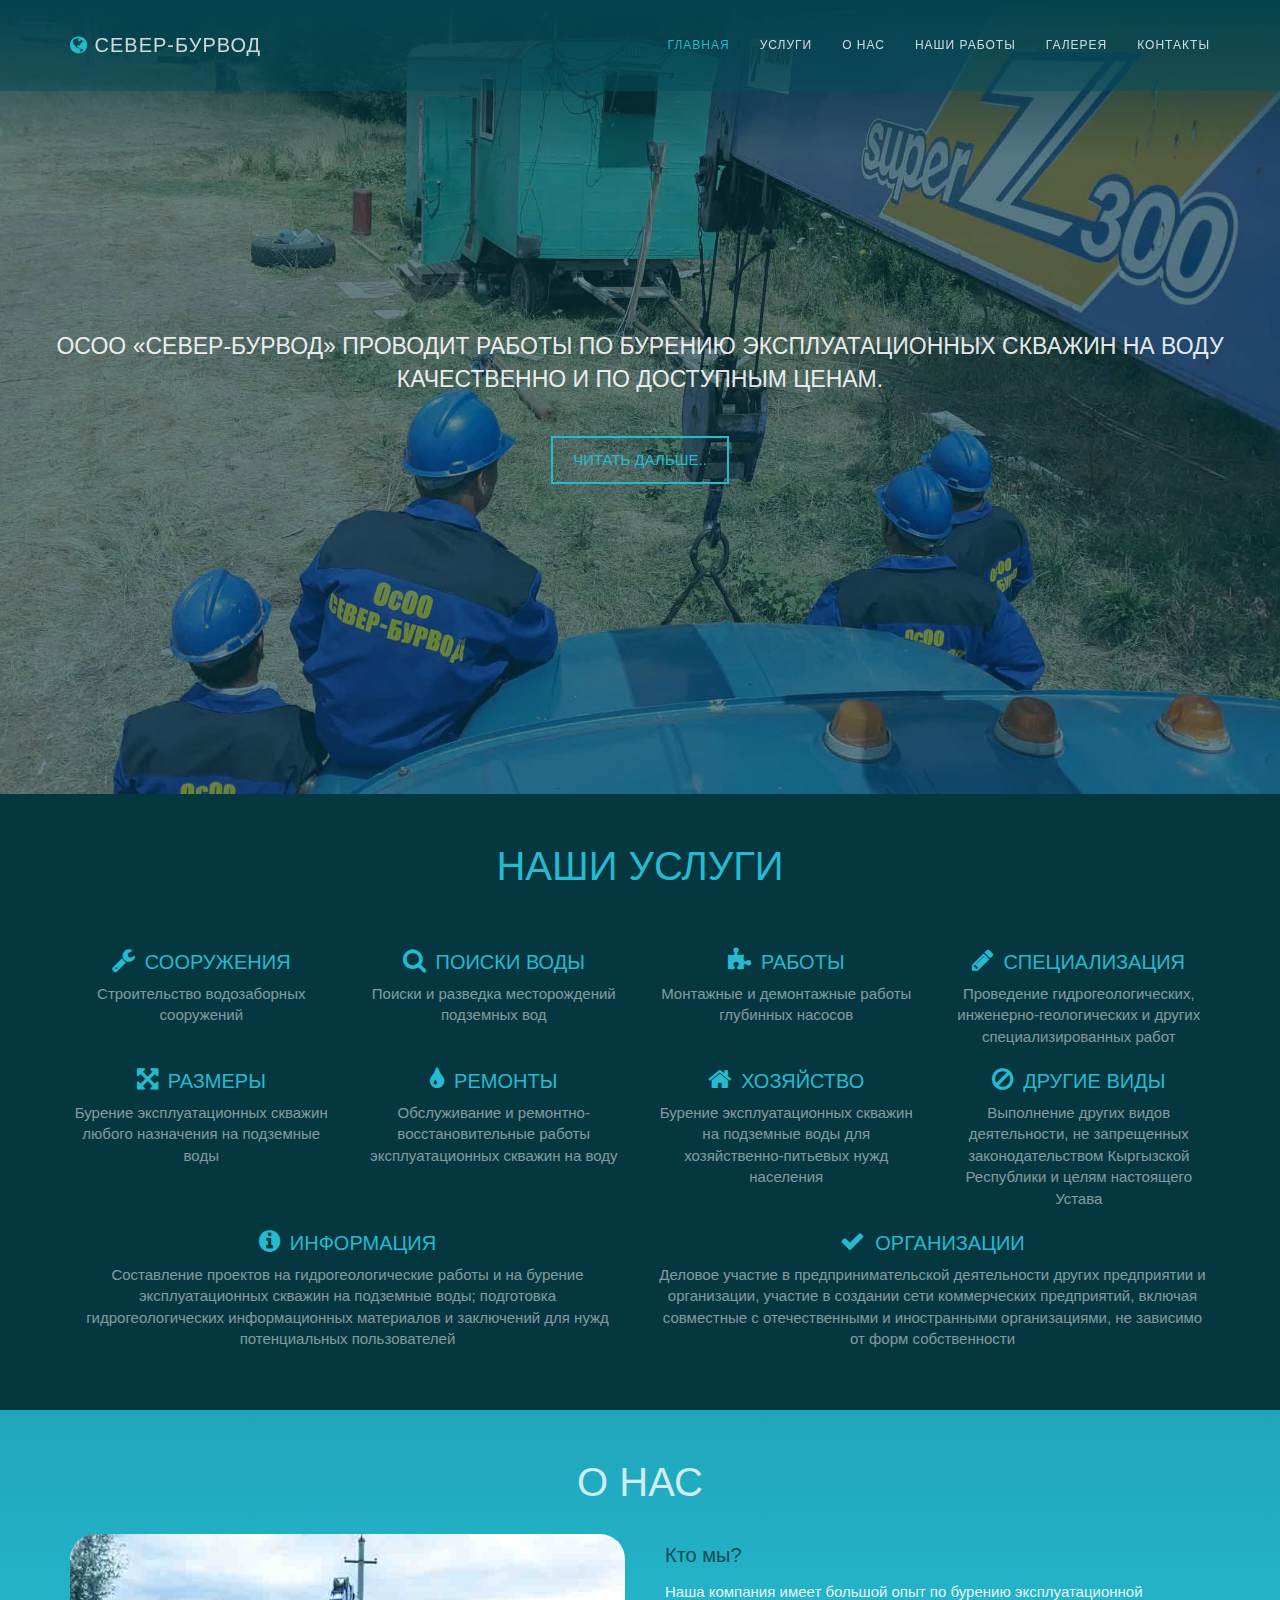
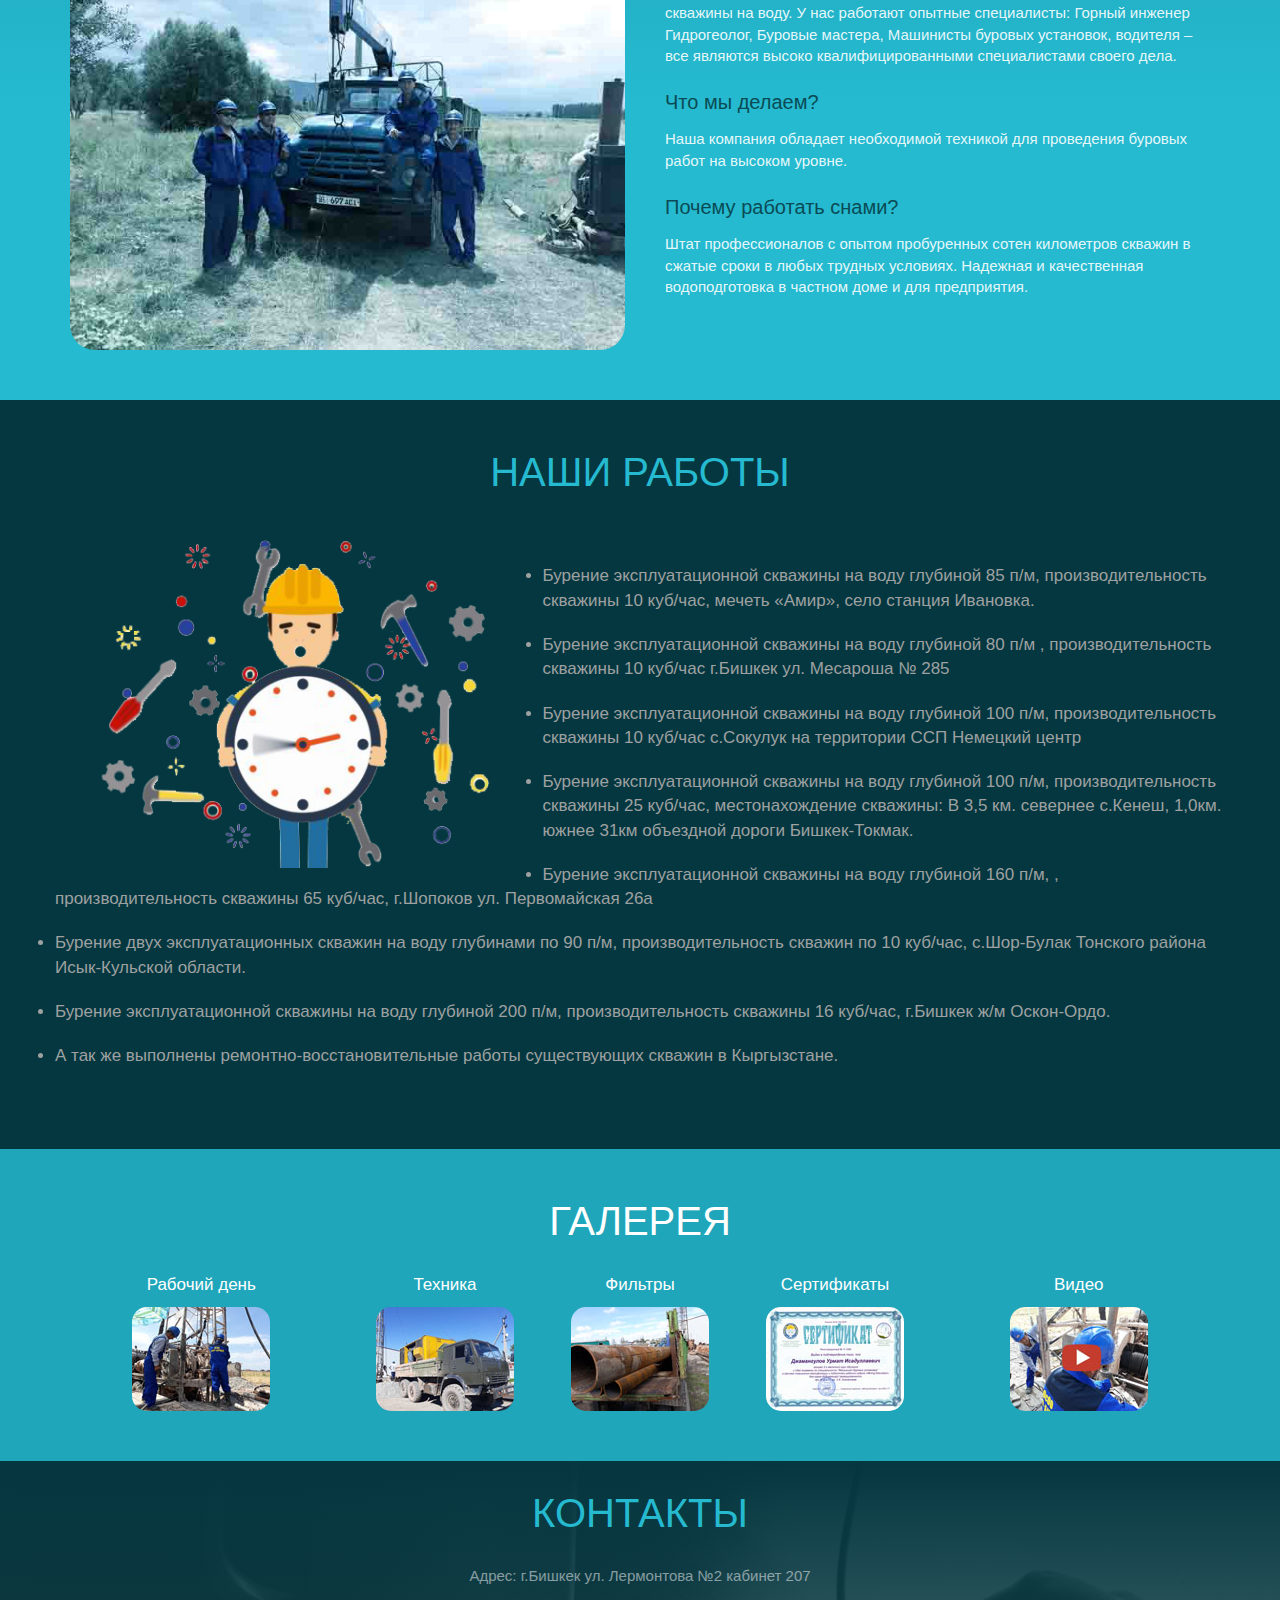
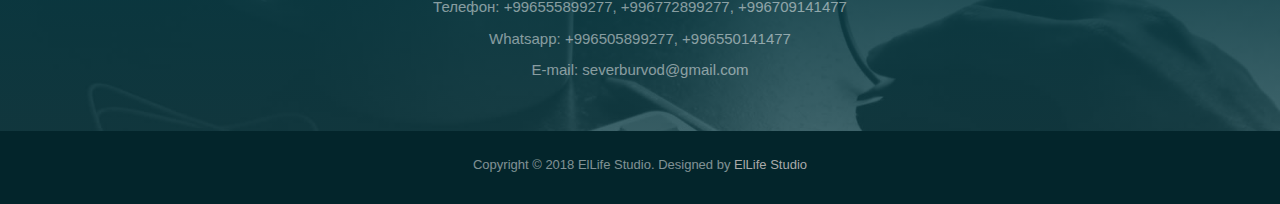
==== index.html @ 0cf22a32 "first" ====
<!DOCTYPE html>
<html lang="en">
<head>
<meta charset="utf-8">
<meta name="viewport" content="width=device-width, initial-scale=1">
<title>Север-Бурвод</title>
<meta name="description" content="">
<meta name="author" content="">

<!-- Bootstrap -->
<link rel="stylesheet" type="text/css"  href="css/bootstrap.css">
<link rel="stylesheet" type="text/css" href="fonts/font-awesome/css/font-awesome.css">



<!-- Stylesheet
    ================================================== -->
<link rel="stylesheet" type="text/css"  href="css/style.css">
<link rel="stylesheet" type="text/css"  href="css/lightgallery.css">

<!-- HTML5 shim and Respond.js for IE8 support of HTML5 elements and media queries -->
<!-- WARNING: Respond.js doesn't work if you view the page via file:// -->
<!--[if lt IE 9]>
      <script src="https://oss.maxcdn.com/html5shiv/3.7.2/html5shiv.min.js"></script>
      <script src="https://oss.maxcdn.com/respond/1.4.2/respond.min.js"></script>
    <![endif]-->
</head>
<body id="page-top" data-spy="scroll" data-target=".navbar-fixed-top">
<!-- Navigation -->
<nav id="menu" class="navbar navbar-default navbar-fixed-top">
  <div class="container"> 
    <!-- Brand and toggle get grouped for better mobile display -->
    <div class="navbar-header">
      <button type="button" class="navbar-toggle collapsed" data-toggle="collapse" data-target="#bs-example-navbar-collapse-1"> <span class="sr-only">Toggle navigation</span> <span class="icon-bar"></span> <span class="icon-bar"></span> <span class="icon-bar"></span> </button>
      <a class="navbar-brand page-scroll" href="#page-top"><i class="fa fa-globe"></i> Север-Бурвод</a> </div>
    
    <!-- Collect the nav links, forms, and other content for toggling -->
    <div class="collapse navbar-collapse" id="bs-example-navbar-collapse-1">
      <ul class="nav navbar-nav navbar-right">
        <li><a href="#page-top" class="page-scroll">Главная</a></li>
        <li><a href="#services" class="page-scroll">Услуги</a></li>
        <li><a href="#about" class="page-scroll">О нас</a></li>
        <li><a href="#works" class="page-scroll">Наши работы</a></li>
        <li><a href="#gallery" class="page-scroll">Галерея</a></li>
        <li><a href="#contact" class="page-scroll">Контакты</a></li>
      </ul>
    </div>
    <!-- /.navbar-collapse --> 
  </div>
  <!-- /.container-fluid --> 
</nav>
<!-- Header -->
<header id="header">
  <div class="intro text-center">
    <div class="overlay">
      <div class="container">
        <div class="row">
          <div class="intro-text">
            <p>ОсОО «Север-Бурвод» проводит работы по бурению эксплуатационных скважин на воду качественно и по доступным ценам.</p>
            <a href="#services" class="btn btn-default btn-lg page-scroll">Читать дальше..</a> </div>
        </div>
      </div>
    </div>
  </div>
</header>
<!-- Services Section -->
<div id="services" class="text-center">
  <div class="container">
    <h2>Наши Услуги</h2>
    <div class="row">
      <div class="col-xs-6 col-md-3"> 
        <h4><i class="fa fa-wrench"></i>Сооружения</h4>
        <p>Строительство водозаборных сооружений</p>
      </div>
      <div class="col-xs-6 col-md-3"> 
        <h4><i class="fa fa-search"></i>Поиски воды</h4>
        <p>Поиски и разведка месторождений подземных вод</p>
      </div>
      <div class="col-xs-6 col-md-3"> 
        <h4><i class="fa fa-puzzle-piece"></i>Работы</h4>
        <p>Монтажные и демонтажные работы глубинных насосов</p>
      </div>
      <div class="col-xs-6 col-md-3"> 
        <h4><i class="fa fa-pencil"></i>Специализация</h4>
        <p>Проведение гидрогеологических, инженерно-геологических и других специализированных работ</p>
      </div>
      <div class="col-xs-6 col-md-3"> 
        <h4><i class="fa fa-arrows-alt"></i>Размеры</h4>
        <p>Бурение эксплуатационных скважин любого назначения на подземные воды</p>
      </div>
      <div class="col-xs-6 col-md-3"> 
        <h4><i class="fa fa-tint"></i>Ремонты</h4>
        <p>Обслуживание и ремонтно-восстановительные работы эксплуатационных скважин на воду</p>
      </div>
      <div class="col-xs-6 col-md-3"> 
        <h4><i class="fa fa-home"></i>Хозяйство</h4>
        <p>Бурение эксплуатационных скважин на подземные воды для хозяйственно-питьевых нужд населения</p>
      </div>
      <div class="col-xs-6 col-md-3"> 
        <h4><i class="fa fa-ban"></i>Другие виды</h4>
        <p>Выполнение других видов деятельности, не запрещенных законодательством Кыргызской Республики и целям настоящего Устава</p>
      </div>
      <div class="col-xs-6 col-md-6"> 
        <h4><i class="fa fa-info-circle"></i>Информация</h4>
        <p>Cоставление проектов на гидрогеологические работы и на бурение эксплуатационных скважин на подземные воды; подготовка гидрогеологических информационных материалов и заключений для нужд потенциальных пользователей</p>
      </div>
      <div class="col-xs-6 col-md-6"> 
        <h4><i class="fa fa-check"></i>Организации</h4>
        <p>Деловое участие в предпринимательской деятельности других предприятии и организации, участие в создании сети коммерческих предприятий, включая совместные с отечественными и иностранными организациями, не зависимо от форм собственности</p>
      </div>
    </div>
  </div>
</div>
<!-- About Section -->
<div id="about">
  <div class="container">
    <h2>О Нас</h2>
    <div class="row">
      <div class="col-md-6"> <img src="img/about.jpg" class="img-responsive" alt=""> </div>
      <div class="col-md-6">
        <div class="about-text">
          <h4>Кто мы?</h4>
          <p>Наша компания имеет большой опыт по бурению эксплуатационной скважины на воду. У нас работают опытные специалисты: Горный инженер Гидрогеолог, Буровые мастера, Машинисты буровых установок, водителя – все являются высоко квалифицированными специалистами своего дела.</p>
          <h4>Что мы делаем?</h4>
          <p>Наша компания обладает необходимой техникой для проведения буровых работ на высоком уровне. </p>
          <h4>Почему работать снами?</h4>
          <p>Штат профессионалов с опытом пробуренных сотен километров скважин в сжатые сроки в любых трудных условиях. Надежная и качественная водоподготовка в частном доме и для предприятия.</p>
        </div>
      </div>
    </div>
  </div>
</div>

<!-- Team Section -->
<div id="works">
  <div class="container">
    <h2>Наши работы</h2>
    <div class="row">
      <div class="col-md-5">
          <img src="img/works.png" class="img-responsive" alt="">
        </div>
      <div>
          <ul>
            <li>Бурение эксплуатационной скважины на воду глубиной 85  п/м, производительность скважины 10 куб/час, мечеть «Амир», село станция Ивановка.</li>
            <br>
            <li>Бурение эксплуатационной скважины на воду глубиной 80 п/м , производительность скважины 10 куб/час г.Бишкек ул. Месароша № 285</li>
            <br>
            <li>Бурение эксплуатационной скважины на воду глубиной 100 п/м, производительность скважины 10 куб/час с.Сокулук на территории ССП Немецкий центр</li>
            <br>
            <li>Бурение эксплуатационной скважины на воду глубиной 100 п/м, производительность скважины 25 куб/час, местонахождение скважины: В 3,5 км. севернее с.Кенеш, 1,0км. южнее 31км объездной дороги Бишкек-Токмак.</li>
            <br>
             <li>Бурение эксплуатационной скважины на воду глубиной 160 п/м, , производительность скважины 65 куб/час, г.Шопоков ул. Первомайская 26а</li>
            <br>
            <li>Бурение двух эксплуатационных скважин на воду глубинами по 90 п/м, производительность скважин по 10 куб/час, с.Шор-Булак Тонского района Исык-Кульской области.</li>
            <br>
            <li>Бурение эксплуатационной скважины на воду глубиной 200 п/м, производительность скважины  16 куб/час, г.Бишкек ж/м Оскон-Ордо.</li>
            <br>
            <li>А так же выполнены ремонтно-восстановительные работы существующих скважин в Кыргызстане.</li>
            <br>
          </ul>
        </div>
      </div>
  </div>
</div>

<!-- Gallery Section -->
<div id="gallery" class="text-center">
  <div class="container">
    <h2>Галерея</h2>
  <div class="row">
    <div class="col-xs-6 col-md-3"><figure><figcaption>Рабочий день</figcaption> 
      <a href="#lg=1&slide=0" onclick="return clickImage('first1');"><img src="img/w_day.jpg" alt=""></a></figure></div>
    <div class="col-xs-6 col-md-2"><figure><figcaption>Техника</figcaption> 
      <a href="#lg=1&slide=0" onclick="return clickImage('first2');"><img src="img/tech.jpg" alt=""></a></figure></div>
    <div class="col-xs-6 col-md-2"><figure><figcaption>Фильтры</figcaption> 
      <a href="#lg=1&slide=0" onclick="return clickImage('first3');"><img src="img/filter.jpg" alt=""></a></figure></div>
    <div class="col-xs-6 col-md-2"><figure><figcaption>Сертификаты</figcaption> 
      <a href="#lg=1&slide=0" onclick="return clickImage('first4');"><img src="img/docs.jpg" alt=""></a></figure></div>
    <div class="col-xs-6 col-md-3"><figure><figcaption>Видео</figcaption><a class="trigger_popup_fricc"><img src="img/video.jpg" alt=""></a></figure></div>
  </div>
  </div>
</div>
<!-- Gallery Content -->
<ul id="workDayGallery" style="display:none;">
    <li id="first1" data-src="img/w_day/j-1.jpg"><img src="img/w_day/j-1-th.jpg"></li>
    <li data-src="img/w_day/j-2.jpg"><img src="img/w_day/j-2-th.jpg"></li>
    <li data-src="img/w_day/j-3.jpg"><img src="img/w_day/j-3-th.jpg"></li>
    <li data-src="img/w_day/j-4.jpg"><img src="img/w_day/j-4-th.jpg"></li>
    <li data-src="img/w_day/j-5.jpg"><img src="img/w_day/j-5-th.jpg"></li>
    <li data-src="img/w_day/j-6.jpg"><img src="img/w_day/j-6-th.jpg"></li>
    <li data-src="img/w_day/j-7.jpg"><img src="img/w_day/j-7-th.jpg"></li>
    <li data-src="img/w_day/j-8.jpg"><img src="img/w_day/j-8-th.jpg"></li>
    <li data-src="img/w_day/j-9.jpg"><img src="img/w_day/j-9-th.jpg"></li>
    <li data-src="img/w_day/j-10.jpg"><img src="img/w_day/j-10-th.jpg"></li>
    <li data-src="img/w_day/j-11.jpg"><img src="img/w_day/j-11-th.jpg"></li>
</ul>

<ul id="techGallery" style="display:none;">
    <li id="first2" data-src="img/tech/j-1.jpg"><img src="img/tech/j-1-th.jpg"></li>
    <li data-src="img/tech/j-2.jpg"><img src="img/tech/j-2-th.jpg"></li>
    <li data-src="img/tech/j-3.jpg"><img src="img/tech/j-3-th.jpg"></li>
    <li data-src="img/tech/j-4.jpg"><img src="img/tech/j-4-th.jpg"></li>
    <li data-src="img/tech/j-5.jpg"><img src="img/tech/j-5-th.jpg"></li>
    <li data-src="img/tech/j-6.jpg"><img src="img/tech/j-6-th.jpg"></li>
    <li data-src="img/tech/j-7.jpg"><img src="img/tech/j-7-th.jpg"></li>
    <li data-src="img/tech/j-8.jpg"><img src="img/tech/j-8-th.jpg"></li>
    <li data-src="img/tech/j-9.jpg"><img src="img/tech/j-9-th.jpg"></li>
    <li data-src="img/tech/j-10.jpg"><img src="img/tech/j-10-th.jpg"></li>
    <li data-src="img/tech/j-11.jpg"><img src="img/tech/j-11-th.jpg"></li>
    <li data-src="img/tech/j-12.jpg"><img src="img/tech/j-12-th.jpg"></li>
</ul>

<ul id="filterGallery" style="display:none;">
    <li id="first3" data-src="img/filter/j-1.jpg"><img src="img/filter/j-1-th.jpg"></li>
    <li data-src="img/filter/j-2.jpg"><img src="img/filter/j-2-th.jpg"></li>
    <li data-src="img/filter/j-3.jpg"><img src="img/filter/j-3-th.jpg"></li>
    <li data-src="img/filter/j-4.jpg"><img src="img/filter/j-4-th.jpg"></li>
    <li data-src="img/filter/j-5.jpg"><img src="img/filter/j-5-th.jpg"></li>
    <li data-src="img/filter/j-6.jpg"><img src="img/filter/j-6-th.jpg"></li>
    <li data-src="img/filter/j-7.jpg"><img src="img/filter/j-7-th.jpg"></li>
    <li data-src="img/filter/j-8.jpg"><img src="img/filter/j-8-th.jpg"></li>
</ul>

<ul id="srtfGallery" style="display:none;">
    <li id="first4" data-src="img/srtf/j-1.jpg"><img src="img/srtf/j-1-th.jpg"></li>
    <li data-src="img/srtf/j-2.jpg"><img src="img/srtf/j-2-th.jpg"></li>
    <li data-src="img/srtf/j-3.jpg"><img src="img/srtf/j-3-th.jpg"></li>
    <li data-src="img/srtf/j-4.jpg"><img src="img/srtf/j-4-th.jpg"></li>
    <li data-src="img/srtf/j-5.jpg"><img src="img/srtf/j-5-th.jpg"></li>
    <li data-src="img/srtf/j-6.jpg"><img src="img/srtf/j-6-th.jpg"></li>
    <li data-src="img/srtf/j-7.jpg"><img src="img/srtf/j-7-th.jpg"></li>
</ul>

<div class="hover_bkgr_fricc">
    <span class="helper"></span>
    <div>
        <div class="popupCloseButton">X</div>
        <iframe class="youtube-video" width="100%" height="100%" src="https://www.youtube.com/embed/OUWUeYwDYK8?enablejsapi=1&version=3&playerapiid=ytplayer">
        </iframe>
    </div>
</div>


<!-- Contact Section -->
<div id="contact" class="text-center">
  <div class="overlay">
    <div class="container">
      <h2>Контакты</h2>
      <p>Адрес: г.Бишкек ул. Лермонтова №2 кабинет 207 </p>
      <p>Телефон: +996555899277, +996772899277, +996709141477</p>
      <p>Whatsapp: +996505899277, +996550141477</p>
      <p>E-mail:  severburvod@gmail.com</p>
    </div>
  </div>
</div>
<div id="footer">
  <div class="container text-center">
    <div class="fnav">
      <p>Copyright &copy; 2018 ElLife Studio. Designed by <a href="https://ellifegamestudio.wixsite.com/face" target="_blank">ElLife Studio</a></p>
    </div>
  </div>
</div>
<script type="text/javascript" src="js/jquery.1.11.1.js"></script> 
<script type="text/javascript" src="js/bootstrap.js"></script> 
<script type="text/javascript" src="js/lightgallery-all.min.js"></script>
<script type="text/javascript" src="js/jquery.mousewheel.min.js"></script>
<script type="text/javascript" src="js/main.js"></script>
</body>
</html>
---- css/style.css ----
body, html {
	font-family: 'Open Sans', sans-serif;
	text-rendering: optimizeLegibility !important;
	-webkit-font-smoothing: antialiased !important;
	color: rgba(255,255,255,0.5);
	width: 100% !important;
	height: 100% !important;
}
h1 {
	font-weight: 400;
}
h2 {
	margin: 0;
	color: #25BAD0;
	margin-bottom: 30px;
	font-size: 40px;
	font-weight: 400;
	text-transform: uppercase;
}
h3, h4 {
	color: #333;
	font-size: 20px;
	font-weight: 400;
}
h5 {
	text-transform: uppercase;
	font-weight: 700;
	line-height: 20px;
}
p {
	font-size: 15px;
}
p.intro {
	font-size: 16px;
	margin: 12px 0 0;
	line-height: 24px;
}
a {
	color: #fff;
}
a:hover, a:focus {
	text-decoration: none;
	color: #25BAD0;
}
ul, ol {
	list-style: none;
}
.clearfix:after {
	visibility: hidden;
	display: block;
	font-size: 0;
	content: " ";
	clear: both;
	height: 0;
}
.clearfix {
	display: inline-block;
}
* html .clearfix {
	height: 1%;
}
.clearfix {
	display: block;
}
ul, ol {
	padding: 0;
	webkit-padding: 0;
	moz-padding: 0;
}
/* Navigation */
#menu {
	padding: 20px;
	transition: all 0.8s;
}
#menu.navbar-default {
	background-color: rgba(4, 78, 91, 0.5);
	border-color: rgba(231, 231, 231, 0);
}
#menu a.navbar-brand {
	font-size: 20px;
	color: rgba(255,255,255,0.8);
	font-weight: 500;
	text-transform: uppercase;
	letter-spacing: 1px;
}
#menu a.navbar-brand i.fa {
	color: #25BAD0;
}
#menu.navbar-default .navbar-nav > li > a {
	text-transform: uppercase;
	color: rgba(255,255,255,0.8);
	font-size: 12px;
	letter-spacing: 1px;
}
#menu.navbar-default .navbar-nav > li > a:hover {
	color: #25BAD0;
}
.on {
	background-color: #03252b !important;
	padding: 0 !important;
}
.navbar-default .navbar-nav > .active > a, .navbar-default .navbar-nav > .active > a:hover, .navbar-default .navbar-nav > .active > a:focus {
	color: #25BAD0 !important;
	background-color: transparent;
}
.navbar-toggle {
	border-radius: 0;
}
.navbar-default .navbar-toggle:hover, .navbar-default .navbar-toggle:focus {
	background-color: #25BAD0;
	border-color: #25BAD0;
}
.navbar-default .navbar-toggle:hover>.icon-bar {
	background-color: #FFF;
}
.btn-default {
	color: #25BAD0;
	background-color: transparent;
	border: 2px solid #25BAD0;
	padding: 12px 20px;
	margin: 0;
	font-size: 15px;
	border-radius: 0;
	text-transform: uppercase;
}
.btn-default:hover, .btn-default:focus, .btn-default.focus, .btn-default:active, .btn-default.active {
	color: #053740;
	background-color: #25BAD0;
	border-color: #25BAD0;
}
.btn:active, .btn.active {
	background-image: none;
	outline: 0;
	-webkit-box-shadow: none;
	box-shadow: none;
}
a:focus, .btn:focus, .btn:active:focus, .btn.active:focus, .btn.focus, .btn:active.focus, .btn.active.focus {
	outline: none;
	outline-offset: none;
}
/* Home Section */
.intro {
	display: table;
	width: 100%;
	height: auto;
	text-align: center;
	color: #fff;
	background: url(../img/intro-bg.jpg) no-repeat center center;
	-webkit-background-size: cover;
	-moz-background-size: cover;
	background-size: cover;
	-o-background-size: cover;
}
.intro .overlay {
	padding: 160px 0;
	/* Permalink - use to edit and share this gradient: http://colorzilla.com/gradient-editor/#053740+0,053740+100&1+0,0.6+100 */
	background: -moz-linear-gradient(top, rgba(5,55,64,1) 0%, rgba(5,55,64,0.6) 20%); /* FF3.6-15 */
	background: -webkit-linear-gradient(top, rgba(5,55,64,1) 0%, rgba(5,55,64,0.6) 20%); /* Chrome10-25,Safari5.1-6 */
	background: linear-gradient(to bottom, rgba(5,55,64,1) 0%, rgba(5,55,64,0.6) 20%); /* W3C, IE10+, FF16+, Chrome26+, Opera12+, Safari7+ */
filter: progid:DXImageTransform.Microsoft.gradient( startColorstr='#053740', endColorstr='#99053740', GradientType=0 ); /* IE6-9 */
}
.section-title {
	padding: 25px 0 60px 0;
}
.intro H1 {
	font-size: 60px;
	text-transform: uppercase;
	letter-spacing: 2px;
	color: rgba(255,255,255,0.9);
}
.intro .brand {
	color: #25BAD0;
	font-weight: 700;
}
.intro .intro-text p {
	font-size: 23px;
	margin-bottom: 40px;
	margin-top: 20px;
	text-transform: uppercase;
	color: rgba(255,255,255,0.9);
}
header .intro-text {
	padding-top: 150px;
	padding-bottom: 150px;
}
/* Services Section */
#services {
	padding: 50px 0;
	background: #053740;
}
#services h4 {
	color: #25BAD0;
	text-transform: uppercase;
}
#services i.fa {
	font-size: 25px;
	margin-right: 10px;
}
#services h2 {
	margin-bottom: 50px;
}
/* About Section */
#about {
	padding: 50px 0;
	color: rgba(255,255,255,0.9);
	/* Permalink - use to edit and share this gradient: http://colorzilla.com/gradient-editor/#20a6bb+0,25bad0+50 */
	background: rgb(32,166,187); /* Old browsers */
	background: -moz-linear-gradient(top, rgba(32,166,187,1) 0%, rgba(37,186,208,1) 50%); /* FF3.6-15 */
	background: -webkit-linear-gradient(top, rgba(32,166,187,1) 0%, rgba(37,186,208,1) 50%); /* Chrome10-25,Safari5.1-6 */
	background: linear-gradient(to bottom, rgba(32,166,187,1) 0%, rgba(37,186,208,1) 50%); /* W3C, IE10+, FF16+, Chrome26+, Opera12+, Safari7+ */
filter: progid:DXImageTransform.Microsoft.gradient( startColorstr='#20a6bb', endColorstr='#25bad0', GradientType=0 ); /* IE6-9 */
}
#about h2 {
	color: rgba(255,255,255,0.8);
	text-align: center;
}
#about h4 {
	color: #0a4b55;
}
#about .about-text {
	margin-left: 10px;
}
#about p {
	margin-top: 15px;
	margin-bottom: 25px;
}

#about img {
	border-radius: 25px;
}
/* Portfolio Section */
#gallery {
	padding: 50px 0;
	background: rgb(32,166,187); 
}

#gallery h2{
	color: white;
	text-align: center;
}

#gallery figcaption{
	color: white;
	font-size: 17px;
	margin-bottom: 10px;
}

#gallery img {
	border-radius: 15px;
}

.categories {
	padding-bottom: 30px;
	text-align: center;
}
ul.cat li {
	display: inline-block;
}
ol.type li {
	display: inline-block;
	margin-left: 20px;
	text-transform: uppercase;
}
ol.type li a {
	background: transparent;
	border: 2px solid #25BAD0;
	color: #25BAD0;
	padding: 10px 20px;
}
ol.type li a.active {
	background: #25BAD0;
	color: #053740;
}
ol.type li a:hover {
	background: #25BAD0;
	color: #053740;
}
.isotope-item {
	z-index: 2
}
.isotope-hidden.isotope-item {
	z-index: 1
}
.isotope, .isotope .isotope-item {
	/* change duration value to whatever you like */
	-webkit-transition-duration: 0.8s;
	-moz-transition-duration: 0.8s;
	transition-duration: 0.8s;
}
.isotope-item {
	margin-right: -1px;
	-webkit-backface-visibility: hidden;
	backface-visibility: hidden;
}
.isotope {
	-webkit-backface-visibility: hidden;
	backface-visibility: hidden;
	-webkit-transition-property: height, width;
	-moz-transition-property: height, width;
	transition-property: height, width;
}
.isotope .isotope-item {
	-webkit-backface-visibility: hidden;
	backface-visibility: hidden;
	-webkit-transition-property: -webkit-transform, opacity;
	-moz-transition-property: -moz-transform, opacity;
	transition-property: transform, opacity;
}

.hover-bg .hover-text {
	position: absolute;
	text-align: center;
	margin: 0 auto;
	color: #ffffff;
	background: rgba(0, 0, 0, 0.66);
	padding: 33% 0 0 0;
	height: 100%;
	width: 100%;
	opacity: 0;
	transition: all 0.5s;
}
.hover-bg .hover-text>h4 {
	opacity: 0;
	color: #fff;
	font-weight: 400;
	-webkit-transform: translateY(100%);
	transform: translateY(100%);
	transition: all 0.3s;
}
.hover-bg:hover .hover-text>h4 {
	opacity: 1;
	-webkit-backface-visibility: hidden;
	-webkit-transform: translateY(0);
	transform: translateY(0);
}
.hover-bg .hover-text>i {
	opacity: 0;
	-webkit-transform: translateY(0);
	transform: translateY(0);
	transition: all 0.3s;
}
.hover-bg:hover .hover-text>i {
	opacity: 1;
	-webkit-backface-visibility: hidden;
	-webkit-transform: translateY(100%);
	transform: translateY(100%);
}
.hover-bg:hover .hover-text {
	opacity: 1;
}

/* Works Section */
#works {
	padding: 50px 30px 50px;
	background: #053740;
}
#works h2 {
	color: #25BAD0;
	text-align: center;
}
#works h3 {
	color: #0a4b55;
}
#works p {
}

#works ul{
 margin-top: 40px;
 list-style-type:disc;
}

#works li{
  color: #9ea1a1;
  font-size: 17px;
  font-weight: 400;
}
/* Contact Section */
#contact {
	background: url(../img/contact-bg.jpg) no-repeat center top;
	background-color: #7bc3d1;
	-webkit-background-size: cover;
	-moz-background-size: cover;
	background-size: cover;
	-o-background-size: cover;
}
#contact .overlay {
	padding: 30px 0 40px 0;
	/* Permalink - use to edit and share this gradient: http://colorzilla.com/gradient-editor/#053740+0,053740+100&1+0,0.75+100 */
	background: -moz-linear-gradient(top, rgba(5,55,64,1) 0%, rgba(5,55,64,0.75) 100%); /* FF3.6-15 */
	background: -webkit-linear-gradient(top, rgba(5,55,64,1) 0%, rgba(5,55,64,0.75) 100%); /* Chrome10-25,Safari5.1-6 */
	background: linear-gradient(to bottom, rgba(5,55,64,1) 0%, rgba(5,55,64,0.75) 100%); /* W3C, IE10+, FF16+, Chrome26+, Opera12+, Safari7+ */
filter: progid:DXImageTransform.Microsoft.gradient( startColorstr='#053740', endColorstr='#bf053740', GradientType=0 ); /* IE6-9 */
}
#contact h3 {
	padding-top: 20px;
	font-size: 20px;
	font-weight: 400;
	color: #fff;
}

label {
	font-size: 12px;
	font-weight: 400;
	float: left;
}

/* Footer Section*/
#footer {
	background: #03252b;
	padding: 25px 0 20px 0;
}
#footer p {
	font-size: 13px;
}
#footer a {
	color: #aaa;
}
#footer a:hover {
	color: #25BAD0;
}

/* Media Queries */
@media (max-width: 1024px) {
.intro H1 {
	font-size: 42px;
}
header .intro-text {
	padding-top: 100px;
	padding-bottom: 100px;
}
#about img {
	margin-bottom: 20px;
}
}

/* Popup box BEGIN */
.hover_bkgr_fricc{
    background:rgba(0,0,0,.4);
    cursor:pointer;
    display:none;
    height:100%;
    position:fixed;
    text-align:center;
    top:0;
    width:100%;
    z-index:10000;
}
.hover_bkgr_fricc .helper{
    display:inline-block;
    height:100%;
    vertical-align:middle;
}
.hover_bkgr_fricc > div {
    background-color: #053740;
    box-shadow: 10px 10px 60px #555;
    display: inline-block;
    vertical-align: middle;
    position: relative;
    border-radius: 8px;
    padding: 15px 5%;
    width: 80%;
    height: 80%;
}
.popupCloseButton {
	color: black;
    background-color: #fff;
    border: 3px solid #999;
    border-radius: 50px;
    cursor: pointer;
    display: inline-block;
    font-family: arial;
    font-weight: bold;
    position: absolute;
    top: -20px;
    right: -20px;
    font-size: 25px;
    line-height: 30px;
    width: 30px;
    height: 30px;
    text-align: center;
}
.popupCloseButton:hover {
    background-color: #ccc;
}
.trigger_popup_fricc {
    cursor: pointer;
}
/* Popup box BEGIN */
---- css/lightgallery.css ----
/*! lightgallery - v1.6.11 - 2018-05-22
* http://sachinchoolur.github.io/lightGallery/
* Copyright (c) 2018 Sachin N; Licensed GPLv3 */
@font-face {
  font-family: 'lg';
  src: url("../fonts/lg.eot?n1z373");
  src: url("../fonts/lg.eot?#iefixn1z373") format("embedded-opentype"), url("../fonts/lg.woff?n1z373") format("woff"), url("../fonts/lg.ttf?n1z373") format("truetype"), url("../fonts/lg.svg?n1z373#lg") format("svg");
  font-weight: normal;
  font-style: normal;
}
.lg-icon {
  font-family: 'lg';
  speak: none;
  font-style: normal;
  font-weight: normal;
  font-variant: normal;
  text-transform: none;
  line-height: 1;
  /* Better Font Rendering =========== */
  -webkit-font-smoothing: antialiased;
  -moz-osx-font-smoothing: grayscale;
}

.lg-actions .lg-next, .lg-actions .lg-prev {
  background-color: rgba(0, 0, 0, 0.45);
  border-radius: 2px;
  color: #999;
  cursor: pointer;
  display: block;
  font-size: 22px;
  margin-top: -10px;
  padding: 8px 10px 9px;
  position: absolute;
  top: 50%;
  z-index: 1080;
  border: none;
  outline: none;
}
.lg-actions .lg-next.disabled, .lg-actions .lg-prev.disabled {
  pointer-events: none;
  opacity: 0.5;
}
.lg-actions .lg-next:hover, .lg-actions .lg-prev:hover {
  color: #FFF;
}
.lg-actions .lg-next {
  right: 20px;
}
.lg-actions .lg-next:before {
  content: "\e095";
}
.lg-actions .lg-prev {
  left: 20px;
}
.lg-actions .lg-prev:after {
  content: "\e094";
}

@-webkit-keyframes lg-right-end {
  0% {
    left: 0;
  }
  50% {
    left: -30px;
  }
  100% {
    left: 0;
  }
}
@-moz-keyframes lg-right-end {
  0% {
    left: 0;
  }
  50% {
    left: -30px;
  }
  100% {
    left: 0;
  }
}
@-ms-keyframes lg-right-end {
  0% {
    left: 0;
  }
  50% {
    left: -30px;
  }
  100% {
    left: 0;
  }
}
@keyframes lg-right-end {
  0% {
    left: 0;
  }
  50% {
    left: -30px;
  }
  100% {
    left: 0;
  }
}
@-webkit-keyframes lg-left-end {
  0% {
    left: 0;
  }
  50% {
    left: 30px;
  }
  100% {
    left: 0;
  }
}
@-moz-keyframes lg-left-end {
  0% {
    left: 0;
  }
  50% {
    left: 30px;
  }
  100% {
    left: 0;
  }
}
@-ms-keyframes lg-left-end {
  0% {
    left: 0;
  }
  50% {
    left: 30px;
  }
  100% {
    left: 0;
  }
}
@keyframes lg-left-end {
  0% {
    left: 0;
  }
  50% {
    left: 30px;
  }
  100% {
    left: 0;
  }
}
.lg-outer.lg-right-end .lg-object {
  -webkit-animation: lg-right-end 0.3s;
  -o-animation: lg-right-end 0.3s;
  animation: lg-right-end 0.3s;
  position: relative;
}
.lg-outer.lg-left-end .lg-object {
  -webkit-animation: lg-left-end 0.3s;
  -o-animation: lg-left-end 0.3s;
  animation: lg-left-end 0.3s;
  position: relative;
}

.lg-toolbar {
  z-index: 1082;
  left: 0;
  position: absolute;
  top: 0;
  width: 100%;
  background-color: rgba(0, 0, 0, 0.45);
}
.lg-toolbar .lg-icon {
  color: #999;
  cursor: pointer;
  float: right;
  font-size: 24px;
  height: 47px;
  line-height: 27px;
  padding: 10px 0;
  text-align: center;
  width: 50px;
  text-decoration: none !important;
  outline: medium none;
  -webkit-transition: color 0.2s linear;
  -o-transition: color 0.2s linear;
  transition: color 0.2s linear;
}
.lg-toolbar .lg-icon:hover {
  color: #FFF;
}
.lg-toolbar .lg-close:after {
  content: "\e070";
}
.lg-toolbar .lg-download:after {
  content: "\e0f2";
}

.lg-sub-html {
  background-color: rgba(0, 0, 0, 0.45);
  bottom: 0;
  color: #EEE;
  font-size: 16px;
  left: 0;
  padding: 10px 40px;
  position: fixed;
  right: 0;
  text-align: center;
  z-index: 1080;
}
.lg-sub-html h4 {
  margin: 0;
  font-size: 13px;
  font-weight: bold;
}
.lg-sub-html p {
  font-size: 12px;
  margin: 5px 0 0;
}

#lg-counter {
  color: #999;
  display: inline-block;
  font-size: 16px;
  padding-left: 20px;
  padding-top: 12px;
  vertical-align: middle;
}

.lg-toolbar, .lg-prev, .lg-next {
  opacity: 1;
  -webkit-transition: -webkit-transform 0.35s cubic-bezier(0, 0, 0.25, 1) 0s, opacity 0.35s cubic-bezier(0, 0, 0.25, 1) 0s, color 0.2s linear;
  -moz-transition: -moz-transform 0.35s cubic-bezier(0, 0, 0.25, 1) 0s, opacity 0.35s cubic-bezier(0, 0, 0.25, 1) 0s, color 0.2s linear;
  -o-transition: -o-transform 0.35s cubic-bezier(0, 0, 0.25, 1) 0s, opacity 0.35s cubic-bezier(0, 0, 0.25, 1) 0s, color 0.2s linear;
  transition: transform 0.35s cubic-bezier(0, 0, 0.25, 1) 0s, opacity 0.35s cubic-bezier(0, 0, 0.25, 1) 0s, color 0.2s linear;
}

.lg-hide-items .lg-prev {
  opacity: 0;
  -webkit-transform: translate3d(-10px, 0, 0);
  transform: translate3d(-10px, 0, 0);
}
.lg-hide-items .lg-next {
  opacity: 0;
  -webkit-transform: translate3d(10px, 0, 0);
  transform: translate3d(10px, 0, 0);
}
.lg-hide-items .lg-toolbar {
  opacity: 0;
  -webkit-transform: translate3d(0, -10px, 0);
  transform: translate3d(0, -10px, 0);
}

body:not(.lg-from-hash) .lg-outer.lg-start-zoom .lg-object {
  -webkit-transform: scale3d(0.5, 0.5, 0.5);
  transform: scale3d(0.5, 0.5, 0.5);
  opacity: 0;
  -webkit-transition: -webkit-transform 250ms cubic-bezier(0, 0, 0.25, 1) 0s, opacity 250ms cubic-bezier(0, 0, 0.25, 1) !important;
  -moz-transition: -moz-transform 250ms cubic-bezier(0, 0, 0.25, 1) 0s, opacity 250ms cubic-bezier(0, 0, 0.25, 1) !important;
  -o-transition: -o-transform 250ms cubic-bezier(0, 0, 0.25, 1) 0s, opacity 250ms cubic-bezier(0, 0, 0.25, 1) !important;
  transition: transform 250ms cubic-bezier(0, 0, 0.25, 1) 0s, opacity 250ms cubic-bezier(0, 0, 0.25, 1) !important;
  -webkit-transform-origin: 50% 50%;
  -moz-transform-origin: 50% 50%;
  -ms-transform-origin: 50% 50%;
  transform-origin: 50% 50%;
}
body:not(.lg-from-hash) .lg-outer.lg-start-zoom .lg-item.lg-complete .lg-object {
  -webkit-transform: scale3d(1, 1, 1);
  transform: scale3d(1, 1, 1);
  opacity: 1;
}

.lg-outer .lg-thumb-outer {
  background-color: #0D0A0A;
  bottom: 0;
  position: absolute;
  width: 100%;
  z-index: 1080;
  max-height: 350px;
  -webkit-transform: translate3d(0, 100%, 0);
  transform: translate3d(0, 100%, 0);
  -webkit-transition: -webkit-transform 0.25s cubic-bezier(0, 0, 0.25, 1) 0s;
  -moz-transition: -moz-transform 0.25s cubic-bezier(0, 0, 0.25, 1) 0s;
  -o-transition: -o-transform 0.25s cubic-bezier(0, 0, 0.25, 1) 0s;
  transition: transform 0.25s cubic-bezier(0, 0, 0.25, 1) 0s;
}
.lg-outer .lg-thumb-outer.lg-grab .lg-thumb-item {
  cursor: -webkit-grab;
  cursor: -moz-grab;
  cursor: -o-grab;
  cursor: -ms-grab;
  cursor: grab;
}
.lg-outer .lg-thumb-outer.lg-grabbing .lg-thumb-item {
  cursor: move;
  cursor: -webkit-grabbing;
  cursor: -moz-grabbing;
  cursor: -o-grabbing;
  cursor: -ms-grabbing;
  cursor: grabbing;
}
.lg-outer .lg-thumb-outer.lg-dragging .lg-thumb {
  -webkit-transition-duration: 0s !important;
  transition-duration: 0s !important;
}
.lg-outer.lg-thumb-open .lg-thumb-outer {
  -webkit-transform: translate3d(0, 0%, 0);
  transform: translate3d(0, 0%, 0);
}
.lg-outer .lg-thumb {
  padding: 10px 0;
  height: 100%;
  margin-bottom: -5px;
}
.lg-outer .lg-thumb-item {
  border-radius: 5px;
  cursor: pointer;
  float: left;
  overflow: hidden;
  height: 100%;
  border: 2px solid #FFF;
  border-radius: 4px;
  margin-bottom: 5px;
}
@media (min-width: 1025px) {
  .lg-outer .lg-thumb-item {
    -webkit-transition: border-color 0.25s ease;
    -o-transition: border-color 0.25s ease;
    transition: border-color 0.25s ease;
  }
}
.lg-outer .lg-thumb-item.active, .lg-outer .lg-thumb-item:hover {
  border-color: #a90707;
}
.lg-outer .lg-thumb-item img {
  width: 100%;
  height: 100%;
  object-fit: cover;
}
.lg-outer.lg-has-thumb .lg-item {
  padding-bottom: 120px;
}
.lg-outer.lg-can-toggle .lg-item {
  padding-bottom: 0;
}
.lg-outer.lg-pull-caption-up .lg-sub-html {
  -webkit-transition: bottom 0.25s ease;
  -o-transition: bottom 0.25s ease;
  transition: bottom 0.25s ease;
}
.lg-outer.lg-pull-caption-up.lg-thumb-open .lg-sub-html {
  bottom: 100px;
}
.lg-outer .lg-toogle-thumb {
  background-color: #0D0A0A;
  border-radius: 2px 2px 0 0;
  color: #999;
  cursor: pointer;
  font-size: 24px;
  height: 39px;
  line-height: 27px;
  padding: 5px 0;
  position: absolute;
  right: 20px;
  text-align: center;
  top: -39px;
  width: 50px;
}
.lg-outer .lg-toogle-thumb:after {
  content: "\e1ff";
}
.lg-outer .lg-toogle-thumb:hover {
  color: #FFF;
}

.lg-outer .lg-video-cont {
  display: inline-block;
  vertical-align: middle;
  max-width: 1140px;
  max-height: 100%;
  width: 100%;
  padding: 0 5px;
}
.lg-outer .lg-video {
  width: 100%;
  height: 0;
  padding-bottom: 56.25%;
  overflow: hidden;
  position: relative;
}
.lg-outer .lg-video .lg-object {
  display: inline-block;
  position: absolute;
  top: 0;
  left: 0;
  width: 100% !important;
  height: 100% !important;
}
.lg-outer .lg-video .lg-video-play {
  width: 84px;
  height: 59px;
  position: absolute;
  left: 50%;
  top: 50%;
  margin-left: -42px;
  margin-top: -30px;
  z-index: 1080;
  cursor: pointer;
}
.lg-outer .lg-has-iframe .lg-video {
  -webkit-overflow-scrolling: touch;
  overflow: auto;
}
.lg-outer .lg-has-vimeo .lg-video-play {
  background: url("../img/vimeo-play.png") no-repeat scroll 0 0 transparent;
}
.lg-outer .lg-has-vimeo:hover .lg-video-play {
  background: url("../img/vimeo-play.png") no-repeat scroll 0 -58px transparent;
}
.lg-outer .lg-has-html5 .lg-video-play {
  background: transparent url("../img/video-play.png") no-repeat scroll 0 0;
  height: 64px;
  margin-left: -32px;
  margin-top: -32px;
  width: 64px;
  opacity: 0.8;
}
.lg-outer .lg-has-html5:hover .lg-video-play {
  opacity: 1;
}
.lg-outer .lg-has-youtube .lg-video-play {
  background: url("../img/youtube-play.png") no-repeat scroll 0 0 transparent;
}
.lg-outer .lg-has-youtube:hover .lg-video-play {
  background: url("../img/youtube-play.png") no-repeat scroll 0 -60px transparent;
}
.lg-outer .lg-video-object {
  width: 100% !important;
  height: 100% !important;
  position: absolute;
  top: 0;
  left: 0;
}
.lg-outer .lg-has-video .lg-video-object {
  visibility: hidden;
}
.lg-outer .lg-has-video.lg-video-playing .lg-object, .lg-outer .lg-has-video.lg-video-playing .lg-video-play {
  display: none;
}
.lg-outer .lg-has-video.lg-video-playing .lg-video-object {
  visibility: visible;
}

.lg-progress-bar {
  background-color: #333;
  height: 5px;
  left: 0;
  position: absolute;
  top: 0;
  width: 100%;
  z-index: 1083;
  opacity: 0;
  -webkit-transition: opacity 0.08s ease 0s;
  -moz-transition: opacity 0.08s ease 0s;
  -o-transition: opacity 0.08s ease 0s;
  transition: opacity 0.08s ease 0s;
}
.lg-progress-bar .lg-progress {
  background-color: #a90707;
  height: 5px;
  width: 0;
}
.lg-progress-bar.lg-start .lg-progress {
  width: 100%;
}
.lg-show-autoplay .lg-progress-bar {
  opacity: 1;
}

.lg-autoplay-button:after {
  content: "\e01d";
}
.lg-show-autoplay .lg-autoplay-button:after {
  content: "\e01a";
}

.lg-outer.lg-css3.lg-zoom-dragging .lg-item.lg-complete.lg-zoomable .lg-img-wrap, .lg-outer.lg-css3.lg-zoom-dragging .lg-item.lg-complete.lg-zoomable .lg-image {
  -webkit-transition-duration: 0s;
  transition-duration: 0s;
}
.lg-outer.lg-use-transition-for-zoom .lg-item.lg-complete.lg-zoomable .lg-img-wrap {
  -webkit-transition: -webkit-transform 0.3s cubic-bezier(0, 0, 0.25, 1) 0s;
  -moz-transition: -moz-transform 0.3s cubic-bezier(0, 0, 0.25, 1) 0s;
  -o-transition: -o-transform 0.3s cubic-bezier(0, 0, 0.25, 1) 0s;
  transition: transform 0.3s cubic-bezier(0, 0, 0.25, 1) 0s;
}
.lg-outer.lg-use-left-for-zoom .lg-item.lg-complete.lg-zoomable .lg-img-wrap {
  -webkit-transition: left 0.3s cubic-bezier(0, 0, 0.25, 1) 0s, top 0.3s cubic-bezier(0, 0, 0.25, 1) 0s;
  -moz-transition: left 0.3s cubic-bezier(0, 0, 0.25, 1) 0s, top 0.3s cubic-bezier(0, 0, 0.25, 1) 0s;
  -o-transition: left 0.3s cubic-bezier(0, 0, 0.25, 1) 0s, top 0.3s cubic-bezier(0, 0, 0.25, 1) 0s;
  transition: left 0.3s cubic-bezier(0, 0, 0.25, 1) 0s, top 0.3s cubic-bezier(0, 0, 0.25, 1) 0s;
}
.lg-outer .lg-item.lg-complete.lg-zoomable .lg-img-wrap {
  -webkit-transform: translate3d(0, 0, 0);
  transform: translate3d(0, 0, 0);
  -webkit-backface-visibility: hidden;
  -moz-backface-visibility: hidden;
  backface-visibility: hidden;
}
.lg-outer .lg-item.lg-complete.lg-zoomable .lg-image {
  -webkit-transform: scale3d(1, 1, 1);
  transform: scale3d(1, 1, 1);
  -webkit-transition: -webkit-transform 0.3s cubic-bezier(0, 0, 0.25, 1) 0s, opacity 0.15s !important;
  -moz-transition: -moz-transform 0.3s cubic-bezier(0, 0, 0.25, 1) 0s, opacity 0.15s !important;
  -o-transition: -o-transform 0.3s cubic-bezier(0, 0, 0.25, 1) 0s, opacity 0.15s !important;
  transition: transform 0.3s cubic-bezier(0, 0, 0.25, 1) 0s, opacity 0.15s !important;
  -webkit-transform-origin: 0 0;
  -moz-transform-origin: 0 0;
  -ms-transform-origin: 0 0;
  transform-origin: 0 0;
  -webkit-backface-visibility: hidden;
  -moz-backface-visibility: hidden;
  backface-visibility: hidden;
}

#lg-zoom-in:after {
  content: "\e311";
}

#lg-actual-size {
  font-size: 20px;
}
#lg-actual-size:after {
  content: "\e033";
}

#lg-zoom-out {
  opacity: 0.5;
  pointer-events: none;
}
#lg-zoom-out:after {
  content: "\e312";
}
.lg-zoomed #lg-zoom-out {
  opacity: 1;
  pointer-events: auto;
}

.lg-outer .lg-pager-outer {
  bottom: 60px;
  left: 0;
  position: absolute;
  right: 0;
  text-align: center;
  z-index: 1080;
  height: 10px;
}
.lg-outer .lg-pager-outer.lg-pager-hover .lg-pager-cont {
  overflow: visible;
}
.lg-outer .lg-pager-cont {
  cursor: pointer;
  display: inline-block;
  overflow: hidden;
  position: relative;
  vertical-align: top;
  margin: 0 5px;
}
.lg-outer .lg-pager-cont:hover .lg-pager-thumb-cont {
  opacity: 1;
  -webkit-transform: translate3d(0, 0, 0);
  transform: translate3d(0, 0, 0);
}
.lg-outer .lg-pager-cont.lg-pager-active .lg-pager {
  box-shadow: 0 0 0 2px white inset;
}
.lg-outer .lg-pager-thumb-cont {
  background-color: #fff;
  color: #FFF;
  bottom: 100%;
  height: 83px;
  left: 0;
  margin-bottom: 20px;
  margin-left: -60px;
  opacity: 0;
  padding: 5px;
  position: absolute;
  width: 120px;
  border-radius: 3px;
  -webkit-transition: opacity 0.15s ease 0s, -webkit-transform 0.15s ease 0s;
  -moz-transition: opacity 0.15s ease 0s, -moz-transform 0.15s ease 0s;
  -o-transition: opacity 0.15s ease 0s, -o-transform 0.15s ease 0s;
  transition: opacity 0.15s ease 0s, transform 0.15s ease 0s;
  -webkit-transform: translate3d(0, 5px, 0);
  transform: translate3d(0, 5px, 0);
}
.lg-outer .lg-pager-thumb-cont img {
  width: 100%;
  height: 100%;
}
.lg-outer .lg-pager {
  background-color: rgba(255, 255, 255, 0.5);
  border-radius: 50%;
  box-shadow: 0 0 0 8px rgba(255, 255, 255, 0.7) inset;
  display: block;
  height: 12px;
  -webkit-transition: box-shadow 0.3s ease 0s;
  -o-transition: box-shadow 0.3s ease 0s;
  transition: box-shadow 0.3s ease 0s;
  width: 12px;
}
.lg-outer .lg-pager:hover, .lg-outer .lg-pager:focus {
  box-shadow: 0 0 0 8px white inset;
}
.lg-outer .lg-caret {
  border-left: 10px solid transparent;
  border-right: 10px solid transparent;
  border-top: 10px dashed;
  bottom: -10px;
  display: inline-block;
  height: 0;
  left: 50%;
  margin-left: -5px;
  position: absolute;
  vertical-align: middle;
  width: 0;
}

.lg-fullscreen:after {
  content: "\e20c";
}
.lg-fullscreen-on .lg-fullscreen:after {
  content: "\e20d";
}

.lg-outer #lg-dropdown-overlay {
  background-color: rgba(0, 0, 0, 0.25);
  bottom: 0;
  cursor: default;
  left: 0;
  position: fixed;
  right: 0;
  top: 0;
  z-index: 1081;
  opacity: 0;
  visibility: hidden;
  -webkit-transition: visibility 0s linear 0.18s, opacity 0.18s linear 0s;
  -o-transition: visibility 0s linear 0.18s, opacity 0.18s linear 0s;
  transition: visibility 0s linear 0.18s, opacity 0.18s linear 0s;
}
.lg-outer.lg-dropdown-active .lg-dropdown, .lg-outer.lg-dropdown-active #lg-dropdown-overlay {
  -webkit-transition-delay: 0s;
  transition-delay: 0s;
  -moz-transform: translate3d(0, 0px, 0);
  -o-transform: translate3d(0, 0px, 0);
  -ms-transform: translate3d(0, 0px, 0);
  -webkit-transform: translate3d(0, 0px, 0);
  transform: translate3d(0, 0px, 0);
  opacity: 1;
  visibility: visible;
}
.lg-outer.lg-dropdown-active #lg-share {
  color: #FFF;
}
.lg-outer .lg-dropdown {
  background-color: #fff;
  border-radius: 2px;
  font-size: 14px;
  list-style-type: none;
  margin: 0;
  padding: 10px 0;
  position: absolute;
  right: 0;
  text-align: left;
  top: 50px;
  opacity: 0;
  visibility: hidden;
  -moz-transform: translate3d(0, 5px, 0);
  -o-transform: translate3d(0, 5px, 0);
  -ms-transform: translate3d(0, 5px, 0);
  -webkit-transform: translate3d(0, 5px, 0);
  transform: translate3d(0, 5px, 0);
  -webkit-transition: -webkit-transform 0.18s linear 0s, visibility 0s linear 0.5s, opacity 0.18s linear 0s;
  -moz-transition: -moz-transform 0.18s linear 0s, visibility 0s linear 0.5s, opacity 0.18s linear 0s;
  -o-transition: -o-transform 0.18s linear 0s, visibility 0s linear 0.5s, opacity 0.18s linear 0s;
  transition: transform 0.18s linear 0s, visibility 0s linear 0.5s, opacity 0.18s linear 0s;
}
.lg-outer .lg-dropdown:after {
  content: "";
  display: block;
  height: 0;
  width: 0;
  position: absolute;
  border: 8px solid transparent;
  border-bottom-color: #FFF;
  right: 16px;
  top: -16px;
}
.lg-outer .lg-dropdown > li:last-child {
  margin-bottom: 0px;
}
.lg-outer .lg-dropdown > li:hover a, .lg-outer .lg-dropdown > li:hover .lg-icon {
  color: #333;
}
.lg-outer .lg-dropdown a {
  color: #333;
  display: block;
  white-space: pre;
  padding: 4px 12px;
  font-family: "Open Sans","Helvetica Neue",Helvetica,Arial,sans-serif;
  font-size: 12px;
}
.lg-outer .lg-dropdown a:hover {
  background-color: rgba(0, 0, 0, 0.07);
}
.lg-outer .lg-dropdown .lg-dropdown-text {
  display: inline-block;
  line-height: 1;
  margin-top: -3px;
  vertical-align: middle;
}
.lg-outer .lg-dropdown .lg-icon {
  color: #333;
  display: inline-block;
  float: none;
  font-size: 20px;
  height: auto;
  line-height: 1;
  margin-right: 8px;
  padding: 0;
  vertical-align: middle;
  width: auto;
}
.lg-outer #lg-share {
  position: relative;
}
.lg-outer #lg-share:after {
  content: "\e80d";
}
.lg-outer #lg-share-facebook .lg-icon {
  color: #3b5998;
}
.lg-outer #lg-share-facebook .lg-icon:after {
  content: "\e901";
}
.lg-outer #lg-share-twitter .lg-icon {
  color: #00aced;
}
.lg-outer #lg-share-twitter .lg-icon:after {
  content: "\e904";
}
.lg-outer #lg-share-googleplus .lg-icon {
  color: #dd4b39;
}
.lg-outer #lg-share-googleplus .lg-icon:after {
  content: "\e902";
}
.lg-outer #lg-share-pinterest .lg-icon {
  color: #cb2027;
}
.lg-outer #lg-share-pinterest .lg-icon:after {
  content: "\e903";
}

.lg-group:after {
  content: "";
  display: table;
  clear: both;
}

.lg-outer {
  width: 100%;
  height: 100%;
  position: fixed;
  top: 0;
  left: 0;
  z-index: 1050;
  text-align: left;
  opacity: 0;
  -webkit-transition: opacity 0.15s ease 0s;
  -o-transition: opacity 0.15s ease 0s;
  transition: opacity 0.15s ease 0s;
}
.lg-outer * {
  -webkit-box-sizing: border-box;
  -moz-box-sizing: border-box;
  box-sizing: border-box;
}
.lg-outer.lg-visible {
  opacity: 1;
}
.lg-outer.lg-css3 .lg-item.lg-prev-slide, .lg-outer.lg-css3 .lg-item.lg-next-slide, .lg-outer.lg-css3 .lg-item.lg-current {
  -webkit-transition-duration: inherit !important;
  transition-duration: inherit !important;
  -webkit-transition-timing-function: inherit !important;
  transition-timing-function: inherit !important;
}
.lg-outer.lg-css3.lg-dragging .lg-item.lg-prev-slide, .lg-outer.lg-css3.lg-dragging .lg-item.lg-next-slide, .lg-outer.lg-css3.lg-dragging .lg-item.lg-current {
  -webkit-transition-duration: 0s !important;
  transition-duration: 0s !important;
  opacity: 1;
}
.lg-outer.lg-grab img.lg-object {
  cursor: -webkit-grab;
  cursor: -moz-grab;
  cursor: -o-grab;
  cursor: -ms-grab;
  cursor: grab;
}
.lg-outer.lg-grabbing img.lg-object {
  cursor: move;
  cursor: -webkit-grabbing;
  cursor: -moz-grabbing;
  cursor: -o-grabbing;
  cursor: -ms-grabbing;
  cursor: grabbing;
}
.lg-outer .lg {
  height: 100%;
  width: 100%;
  position: relative;
  overflow: hidden;
  margin-left: auto;
  margin-right: auto;
  max-width: 100%;
  max-height: 100%;
}
.lg-outer .lg-inner {
  width: 100%;
  height: 100%;
  position: absolute;
  left: 0;
  top: 0;
  white-space: nowrap;
}
.lg-outer .lg-item {
  background: url("../img/loading.gif") no-repeat scroll center center transparent;
  display: none !important;
}
.lg-outer.lg-css3 .lg-prev-slide, .lg-outer.lg-css3 .lg-current, .lg-outer.lg-css3 .lg-next-slide {
  display: inline-block !important;
}
.lg-outer.lg-css .lg-current {
  display: inline-block !important;
}
.lg-outer .lg-item, .lg-outer .lg-img-wrap {
  display: inline-block;
  text-align: center;
  position: absolute;
  width: 100%;
  height: 100%;
}
.lg-outer .lg-item:before, .lg-outer .lg-img-wrap:before {
  content: "";
  display: inline-block;
  height: 50%;
  width: 1px;
  margin-right: -1px;
}
.lg-outer .lg-img-wrap {
  position: absolute;
  padding: 0 5px;
  left: 0;
  right: 0;
  top: 0;
  bottom: 0;
}
.lg-outer .lg-item.lg-complete {
  background-image: none;
}
.lg-outer .lg-item.lg-current {
  z-index: 1060;
}
.lg-outer .lg-image {
  display: inline-block;
  vertical-align: middle;
  max-width: 100%;
  max-height: 100%;
  width: auto !important;
  height: auto !important;
}
.lg-outer.lg-show-after-load .lg-item .lg-object, .lg-outer.lg-show-after-load .lg-item .lg-video-play {
  opacity: 0;
  -webkit-transition: opacity 0.15s ease 0s;
  -o-transition: opacity 0.15s ease 0s;
  transition: opacity 0.15s ease 0s;
}
.lg-outer.lg-show-after-load .lg-item.lg-complete .lg-object, .lg-outer.lg-show-after-load .lg-item.lg-complete .lg-video-play {
  opacity: 1;
}
.lg-outer .lg-empty-html {
  display: none;
}
.lg-outer.lg-hide-download #lg-download {
  display: none;
}

.lg-backdrop {
  position: fixed;
  top: 0;
  left: 0;
  right: 0;
  bottom: 0;
  z-index: 1040;
  background-color: #000;
  opacity: 0;
  -webkit-transition: opacity 0.15s ease 0s;
  -o-transition: opacity 0.15s ease 0s;
  transition: opacity 0.15s ease 0s;
}
.lg-backdrop.in {
  opacity: 1;
}

.lg-css3.lg-no-trans .lg-prev-slide, .lg-css3.lg-no-trans .lg-next-slide, .lg-css3.lg-no-trans .lg-current {
  -webkit-transition: none 0s ease 0s !important;
  -moz-transition: none 0s ease 0s !important;
  -o-transition: none 0s ease 0s !important;
  transition: none 0s ease 0s !important;
}
.lg-css3.lg-use-css3 .lg-item {
  -webkit-backface-visibility: hidden;
  -moz-backface-visibility: hidden;
  backface-visibility: hidden;
}
.lg-css3.lg-use-left .lg-item {
  -webkit-backface-visibility: hidden;
  -moz-backface-visibility: hidden;
  backface-visibility: hidden;
}
.lg-css3.lg-fade .lg-item {
  opacity: 0;
}
.lg-css3.lg-fade .lg-item.lg-current {
  opacity: 1;
}
.lg-css3.lg-fade .lg-item.lg-prev-slide, .lg-css3.lg-fade .lg-item.lg-next-slide, .lg-css3.lg-fade .lg-item.lg-current {
  -webkit-transition: opacity 0.1s ease 0s;
  -moz-transition: opacity 0.1s ease 0s;
  -o-transition: opacity 0.1s ease 0s;
  transition: opacity 0.1s ease 0s;
}
.lg-css3.lg-slide.lg-use-css3 .lg-item {
  opacity: 0;
}
.lg-css3.lg-slide.lg-use-css3 .lg-item.lg-prev-slide {
  -webkit-transform: translate3d(-100%, 0, 0);
  transform: translate3d(-100%, 0, 0);
}
.lg-css3.lg-slide.lg-use-css3 .lg-item.lg-next-slide {
  -webkit-transform: translate3d(100%, 0, 0);
  transform: translate3d(100%, 0, 0);
}
.lg-css3.lg-slide.lg-use-css3 .lg-item.lg-current {
  -webkit-transform: translate3d(0, 0, 0);
  transform: translate3d(0, 0, 0);
  opacity: 1;
}
.lg-css3.lg-slide.lg-use-css3 .lg-item.lg-prev-slide, .lg-css3.lg-slide.lg-use-css3 .lg-item.lg-next-slide, .lg-css3.lg-slide.lg-use-css3 .lg-item.lg-current {
  -webkit-transition: -webkit-transform 1s cubic-bezier(0, 0, 0.25, 1) 0s, opacity 0.1s ease 0s;
  -moz-transition: -moz-transform 1s cubic-bezier(0, 0, 0.25, 1) 0s, opacity 0.1s ease 0s;
  -o-transition: -o-transform 1s cubic-bezier(0, 0, 0.25, 1) 0s, opacity 0.1s ease 0s;
  transition: transform 1s cubic-bezier(0, 0, 0.25, 1) 0s, opacity 0.1s ease 0s;
}
.lg-css3.lg-slide.lg-use-left .lg-item {
  opacity: 0;
  position: absolute;
  left: 0;
}
.lg-css3.lg-slide.lg-use-left .lg-item.lg-prev-slide {
  left: -100%;
}
.lg-css3.lg-slide.lg-use-left .lg-item.lg-next-slide {
  left: 100%;
}
.lg-css3.lg-slide.lg-use-left .lg-item.lg-current {
  left: 0;
  opacity: 1;
}
.lg-css3.lg-slide.lg-use-left .lg-item.lg-prev-slide, .lg-css3.lg-slide.lg-use-left .lg-item.lg-next-slide, .lg-css3.lg-slide.lg-use-left .lg-item.lg-current {
  -webkit-transition: left 1s cubic-bezier(0, 0, 0.25, 1) 0s, opacity 0.1s ease 0s;
  -moz-transition: left 1s cubic-bezier(0, 0, 0.25, 1) 0s, opacity 0.1s ease 0s;
  -o-transition: left 1s cubic-bezier(0, 0, 0.25, 1) 0s, opacity 0.1s ease 0s;
  transition: left 1s cubic-bezier(0, 0, 0.25, 1) 0s, opacity 0.1s ease 0s;
}

/*# sourceMappingURL=lightgallery.css.map */
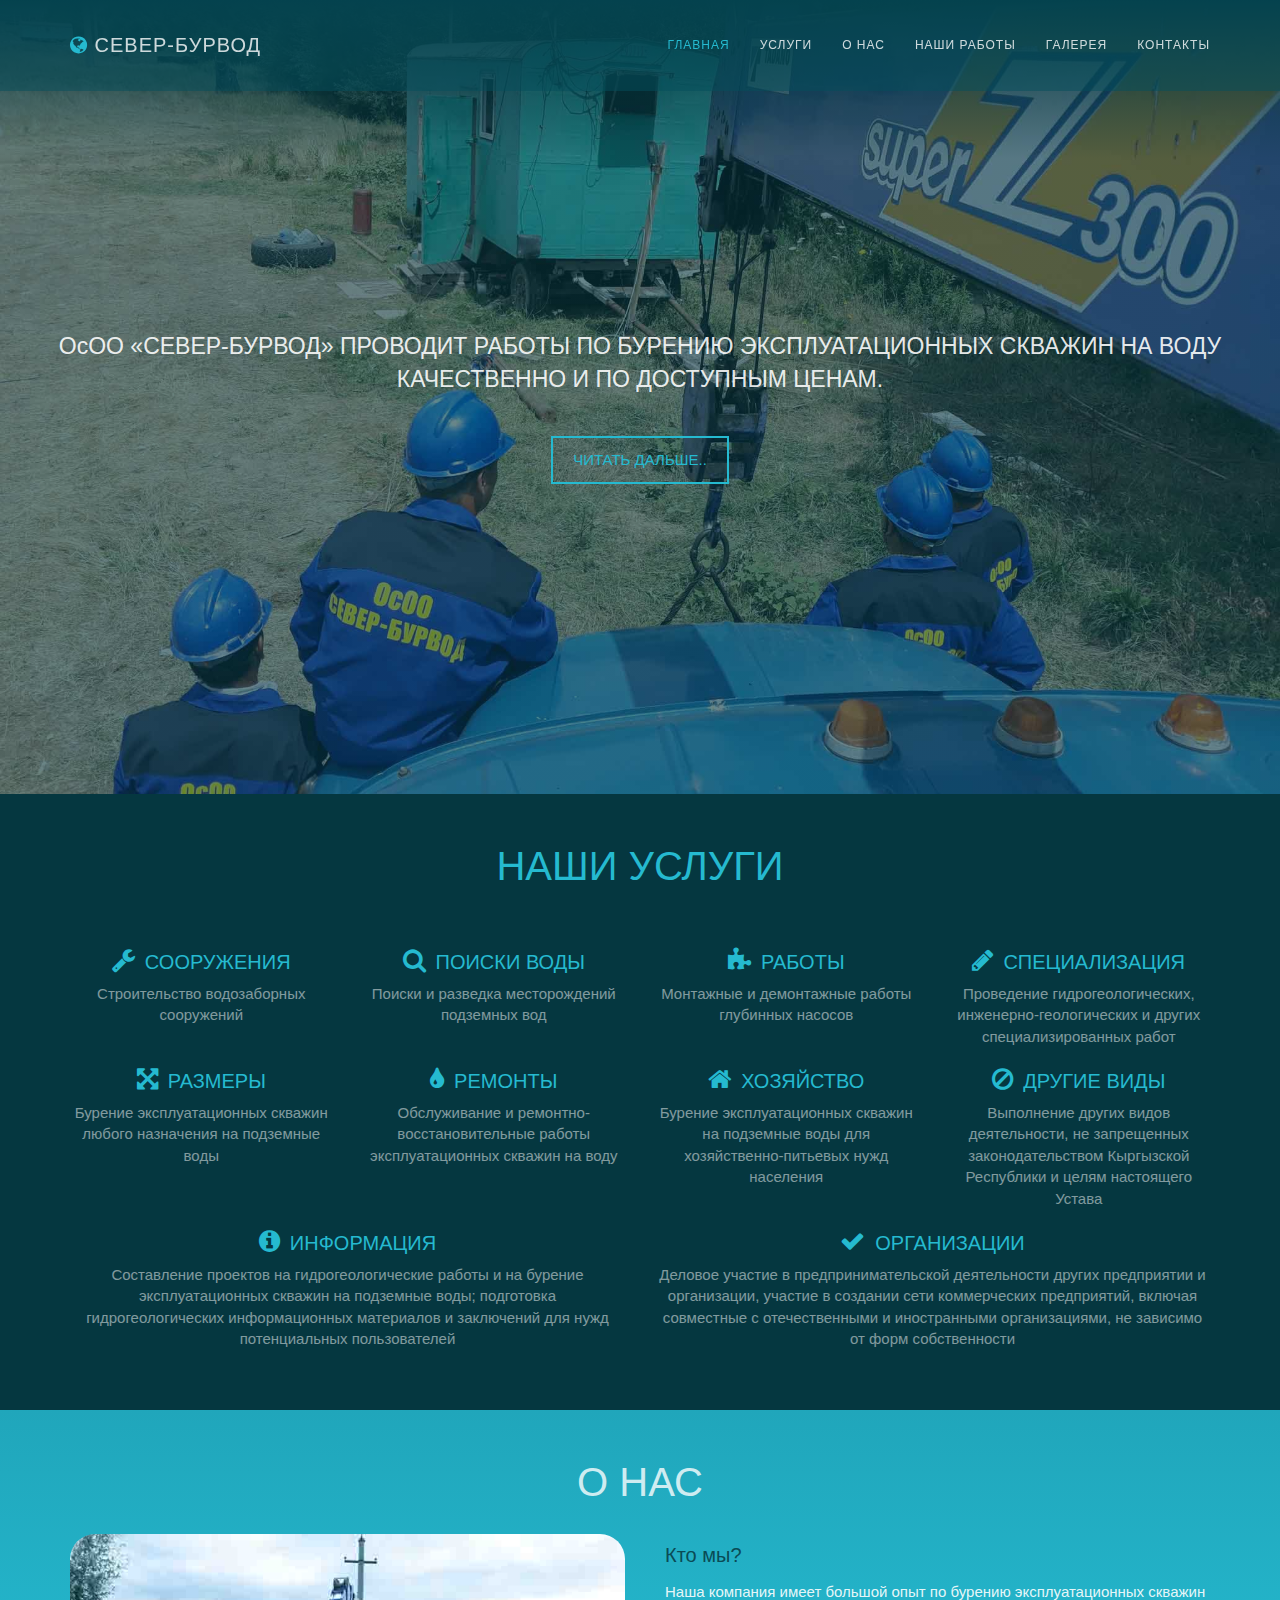
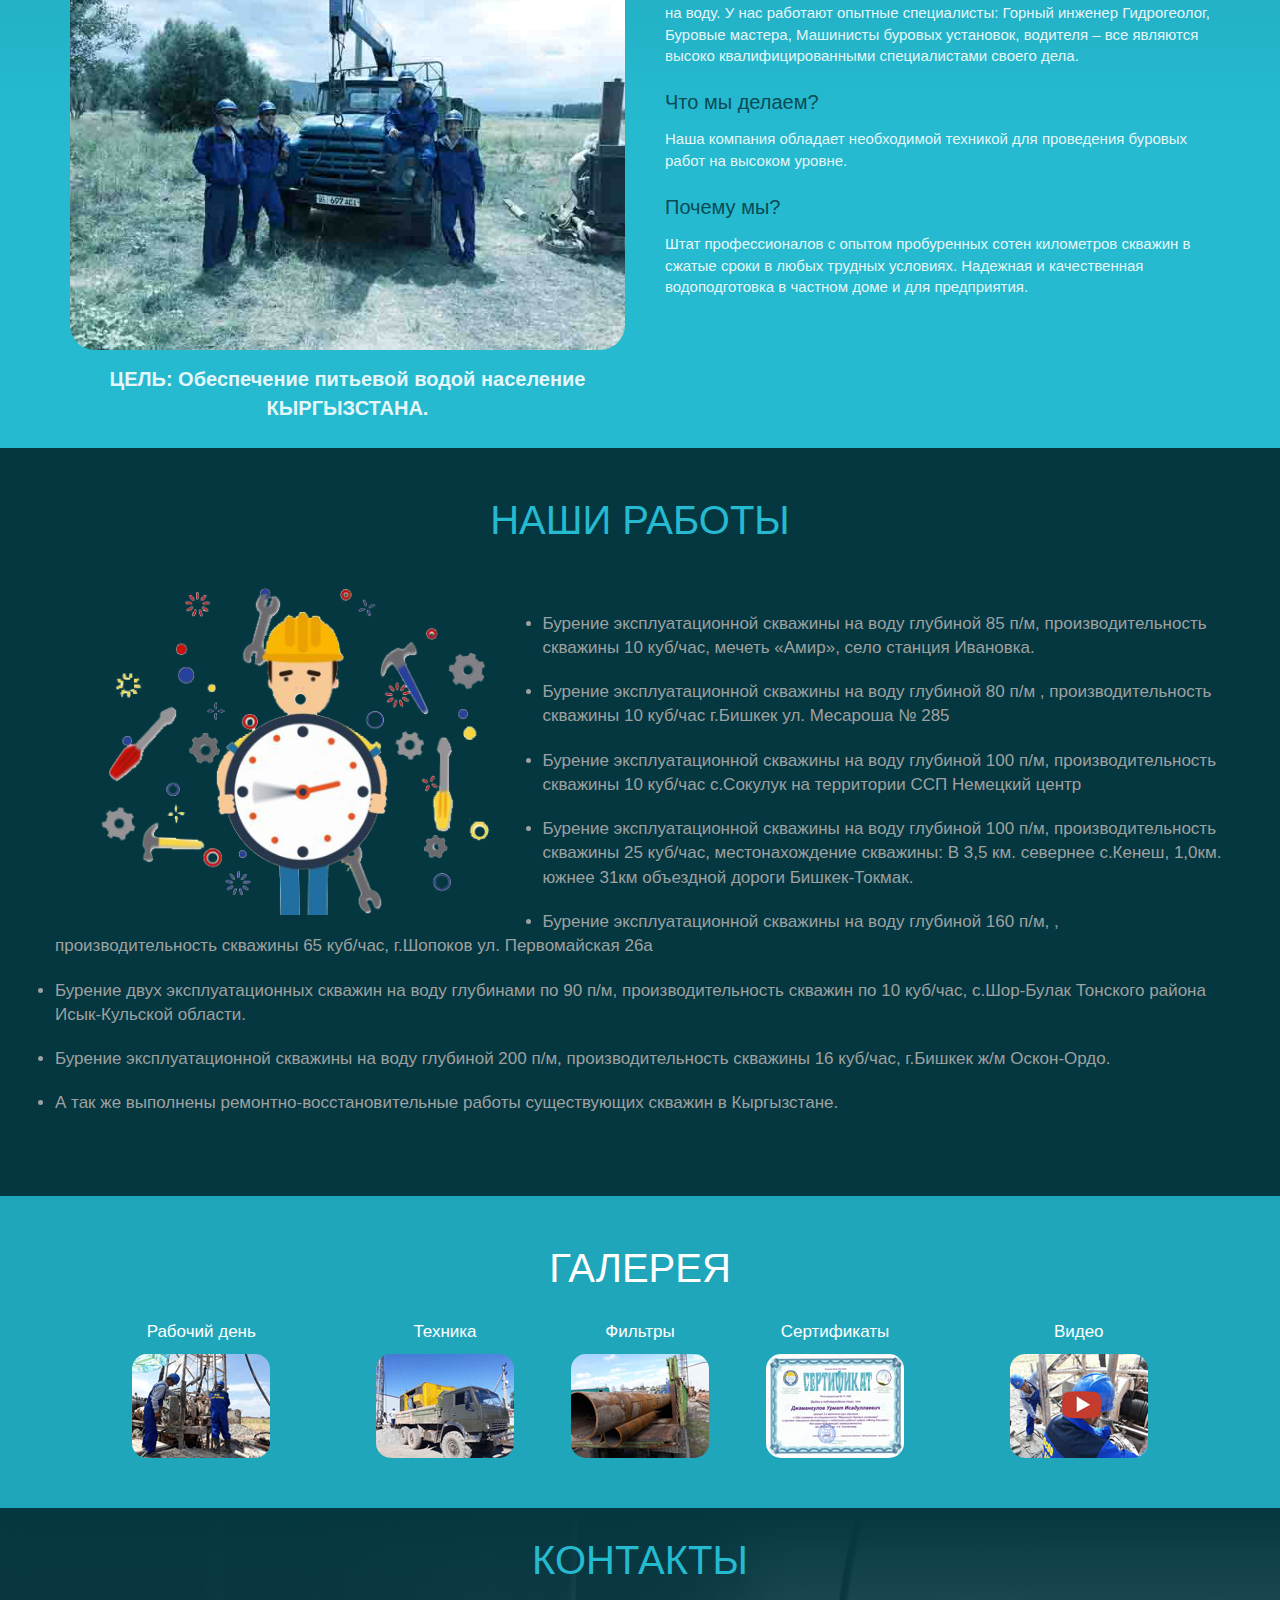
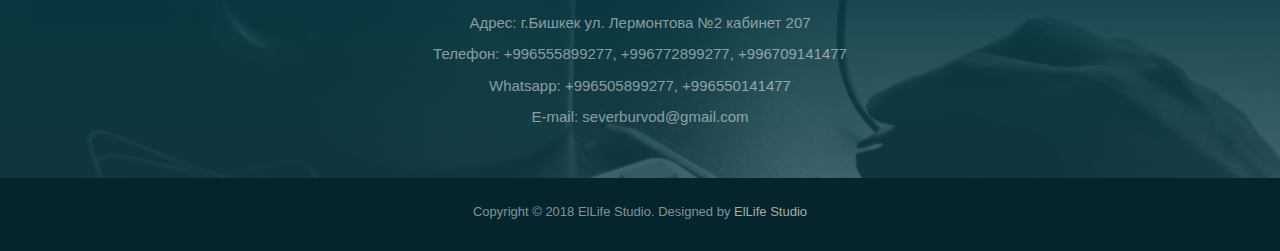
==== commit a4a960f1: "google meta data" ====
--- a/index.html
+++ b/index.html
@@ -3,6 +3,7 @@
 <head>
 <meta charset="utf-8">
 <meta name="viewport" content="width=device-width, initial-scale=1">
+<meta name="google-site-verification" content="NjM_TEq8p8RyHRtUsIYTujSrD0DG3fWg0gTmCI9KUOU">
 <title>Север-Бурвод</title>
 <meta name="description" content="">
 <meta name="author" content="">
@@ -56,8 +57,8 @@
       <div class="container">
         <div class="row">
           <div class="intro-text">
-            <p>ОсОО «Север-Бурвод» проводит работы по бурению эксплуатационных скважин на воду качественно и по доступным ценам.</p>
-            <a href="#services" class="btn btn-default btn-lg page-scroll">Читать дальше..</a> </div>
+            <p>ОсОО «СЕВЕР-БУРВОД» ПРОВОДИТ РАБОТЫ ПО БУРЕНИЮ ЭКСПЛУАТАЦИОННЫХ СКВАЖИН НА ВОДУ КАЧЕСТВЕННО И ПО ДОСТУПНЫМ ЦЕНАМ.</p>
+            <a href="#services" class="btn btn-default btn-lg page-scroll">ЧИТАТЬ ДАЛЬШЕ..</a> </div>
         </div>
       </div>
     </div>
@@ -116,21 +117,22 @@
   <div class="container">
     <h2>О Нас</h2>
     <div class="row">
-      <div class="col-md-6"> <img src="img/about.jpg" class="img-responsive" alt=""> </div>
+      <div class="col-md-6"> <img src="img/about.jpg" class="img-responsive" alt="">
+        <p id="goal">ЦЕЛЬ: Обеспечение питьевой водой население КЫРГЫЗСТАНА.</p></div>
       <div class="col-md-6">
         <div class="about-text">
           <h4>Кто мы?</h4>
-          <p>Наша компания имеет большой опыт по бурению эксплуатационной скважины на воду. У нас работают опытные специалисты: Горный инженер Гидрогеолог, Буровые мастера, Машинисты буровых установок, водителя – все являются высоко квалифицированными специалистами своего дела.</p>
+          <p>Наша компания имеет большой опыт по бурению эксплуатационных скважин на воду. У нас работают опытные специалисты: Горный инженер Гидрогеолог, Буровые мастера, Машинисты буровых установок, водителя – все являются высоко квалифицированными специалистами своего дела.</p>
           <h4>Что мы делаем?</h4>
           <p>Наша компания обладает необходимой техникой для проведения буровых работ на высоком уровне. </p>
-          <h4>Почему работать снами?</h4>
+          <h4>Почему мы?</h4>
           <p>Штат профессионалов с опытом пробуренных сотен километров скважин в сжатые сроки в любых трудных условиях. Надежная и качественная водоподготовка в частном доме и для предприятия.</p>
         </div>
       </div>
     </div>
   </div>
 </div>
-
+ 
 <!-- Team Section -->
 <div id="works">
   <div class="container">
@@ -193,6 +195,11 @@
     <li data-src="img/w_day/j-9.jpg"><img src="img/w_day/j-9-th.jpg"></li>
     <li data-src="img/w_day/j-10.jpg"><img src="img/w_day/j-10-th.jpg"></li>
     <li data-src="img/w_day/j-11.jpg"><img src="img/w_day/j-11-th.jpg"></li>
+    <li data-src="img/w_day/j-12.jpg"><img src="img/w_day/j-12-th.jpg"></li>
+    <li data-src="img/w_day/j-13.jpg"><img src="img/w_day/j-13-th.jpg"></li>
+    <li data-src="img/w_day/j-14.jpg"><img src="img/w_day/j-14-th.jpg"></li>
+    <li data-src="img/w_day/j-15.jpg"><img src="img/w_day/j-15-th.jpg"></li>
+    <li data-src="img/w_day/j-16.jpg"><img src="img/w_day/j-16-th.jpg"></li>
 </ul>
 
 <ul id="techGallery" style="display:none;">
@@ -208,6 +215,14 @@
     <li data-src="img/tech/j-10.jpg"><img src="img/tech/j-10-th.jpg"></li>
     <li data-src="img/tech/j-11.jpg"><img src="img/tech/j-11-th.jpg"></li>
     <li data-src="img/tech/j-12.jpg"><img src="img/tech/j-12-th.jpg"></li>
+    <li data-src="img/tech/j-13.jpg"><img src="img/tech/j-13-th.jpg"></li>
+    <li data-src="img/tech/j-14.jpg"><img src="img/tech/j-14-th.jpg"></li>
+    <li data-src="img/tech/j-15.jpg"><img src="img/tech/j-15-th.jpg"></li>
+    <li data-src="img/tech/j-16.jpg"><img src="img/tech/j-16-th.jpg"></li>
+    <li data-src="img/tech/j-17.jpg"><img src="img/tech/j-17-th.jpg"></li>
+	<li data-src="img/tech/j-18.jpg"><img src="img/tech/j-18-th.jpg"></li>
+	<li data-src="img/tech/j-19.jpg"><img src="img/tech/j-19-th.jpg"></li>
+	<li data-src="img/tech/j-20.jpg"><img src="img/tech/j-20-th.jpg"></li>
 </ul>
 
 <ul id="filterGallery" style="display:none;">
@@ -219,6 +234,9 @@
     <li data-src="img/filter/j-6.jpg"><img src="img/filter/j-6-th.jpg"></li>
     <li data-src="img/filter/j-7.jpg"><img src="img/filter/j-7-th.jpg"></li>
     <li data-src="img/filter/j-8.jpg"><img src="img/filter/j-8-th.jpg"></li>
+    <li data-src="img/filter/j-9.jpg"><img src="img/filter/j-9-th.jpg"></li>
+	<li data-src="img/filter/j-10.jpg"><img src="img/filter/j-10-th.jpg"></li>
+	<li data-src="img/filter/j-11.jpg"><img src="img/filter/j-11-th.jpg"></li>
 </ul>
 
 <ul id="srtfGallery" style="display:none;">
@@ -235,7 +253,7 @@
     <span class="helper"></span>
     <div>
         <div class="popupCloseButton">X</div>
-        <iframe class="youtube-video" width="100%" height="100%" src="https://www.youtube.com/embed/OUWUeYwDYK8?enablejsapi=1&version=3&playerapiid=ytplayer">
+        <iframe class="youtube-video" width="100%" height="100%" src="https://www.youtube.com/embed/DQgNaTr5hro?enablejsapi=1&version=3&playerapiid=ytplayer">
         </iframe>
     </div>
 </div>
@@ -266,4 +284,4 @@
 <script type="text/javascript" src="js/jquery.mousewheel.min.js"></script>
 <script type="text/javascript" src="js/main.js"></script>
 </body>
-</html>+</html>
--- a/css/style.css
+++ b/css/style.css
@@ -1,14 +1,17 @@
-body, html {
+body,
+html {
 	font-family: 'Open Sans', sans-serif;
 	text-rendering: optimizeLegibility !important;
 	-webkit-font-smoothing: antialiased !important;
-	color: rgba(255,255,255,0.5);
+	color: rgba(255, 255, 255, 0.5);
 	width: 100% !important;
 	height: 100% !important;
 }
+
 h1 {
 	font-weight: 400;
 }
+
 h2 {
 	margin: 0;
 	color: #25BAD0;
@@ -17,34 +20,45 @@
 	font-weight: 400;
 	text-transform: uppercase;
 }
-h3, h4 {
+
+h3,
+h4 {
 	color: #333;
 	font-size: 20px;
 	font-weight: 400;
 }
+
 h5 {
-	text-transform: uppercase;
 	font-weight: 700;
-	line-height: 20px;
-}
+	text-align: center;
+	font-size: 20px;
+}
+
 p {
 	font-size: 15px;
 }
+
 p.intro {
 	font-size: 16px;
 	margin: 12px 0 0;
 	line-height: 24px;
 }
+
 a {
 	color: #fff;
 }
-a:hover, a:focus {
+
+a:hover,
+a:focus {
 	text-decoration: none;
 	color: #25BAD0;
 }
-ul, ol {
+
+ul,
+ol {
 	list-style: none;
 }
+
 .clearfix:after {
 	visibility: hidden;
 	display: block;
@@ -53,66 +67,86 @@
 	clear: both;
 	height: 0;
 }
+
 .clearfix {
 	display: inline-block;
 }
+
 * html .clearfix {
 	height: 1%;
 }
+
 .clearfix {
 	display: block;
 }
-ul, ol {
+
+ul,
+ol {
 	padding: 0;
 	webkit-padding: 0;
 	moz-padding: 0;
 }
+
 /* Navigation */
 #menu {
 	padding: 20px;
 	transition: all 0.8s;
 }
+
 #menu.navbar-default {
 	background-color: rgba(4, 78, 91, 0.5);
 	border-color: rgba(231, 231, 231, 0);
 }
+
 #menu a.navbar-brand {
 	font-size: 20px;
-	color: rgba(255,255,255,0.8);
+	color: rgba(255, 255, 255, 0.8);
 	font-weight: 500;
 	text-transform: uppercase;
 	letter-spacing: 1px;
 }
+
 #menu a.navbar-brand i.fa {
 	color: #25BAD0;
 }
-#menu.navbar-default .navbar-nav > li > a {
+
+#menu.navbar-default .navbar-nav>li>a {
 	text-transform: uppercase;
-	color: rgba(255,255,255,0.8);
+	color: rgba(255, 255, 255, 0.8);
 	font-size: 12px;
 	letter-spacing: 1px;
 }
-#menu.navbar-default .navbar-nav > li > a:hover {
-	color: #25BAD0;
-}
+
+#menu.navbar-default .navbar-nav>li>a:hover {
+	color: #25BAD0;
+}
+
 .on {
 	background-color: #03252b !important;
 	padding: 0 !important;
 }
-.navbar-default .navbar-nav > .active > a, .navbar-default .navbar-nav > .active > a:hover, .navbar-default .navbar-nav > .active > a:focus {
+
+.navbar-default .navbar-nav>.active>a,
+.navbar-default .navbar-nav>.active>a:hover,
+.navbar-default .navbar-nav>.active>a:focus {
 	color: #25BAD0 !important;
 	background-color: transparent;
 }
+
 .navbar-toggle {
 	border-radius: 0;
 }
-.navbar-default .navbar-toggle:hover, .navbar-default .navbar-toggle:focus {
+
+.navbar-default .navbar-toggle:hover,
+.navbar-default .navbar-toggle:focus {
 	background-color: #25BAD0;
 	border-color: #25BAD0;
 }
+
 .navbar-default .navbar-toggle:hover>.icon-bar {
 	background-color: #FFF;
 }
+
 .btn-default {
 	color: #25BAD0;
 	background-color: transparent;
@@ -123,21 +157,36 @@
 	border-radius: 0;
 	text-transform: uppercase;
 }
-.btn-default:hover, .btn-default:focus, .btn-default.focus, .btn-default:active, .btn-default.active {
+
+.btn-default:hover,
+.btn-default:focus,
+.btn-default.focus,
+.btn-default:active,
+.btn-default.active {
 	color: #053740;
 	background-color: #25BAD0;
 	border-color: #25BAD0;
 }
-.btn:active, .btn.active {
+
+.btn:active,
+.btn.active {
 	background-image: none;
 	outline: 0;
 	-webkit-box-shadow: none;
 	box-shadow: none;
 }
-a:focus, .btn:focus, .btn:active:focus, .btn.active:focus, .btn.focus, .btn:active.focus, .btn.active.focus {
+
+a:focus,
+.btn:focus,
+.btn:active:focus,
+.btn.active:focus,
+.btn.focus,
+.btn:active.focus,
+.btn.active.focus {
 	outline: none;
 	outline-offset: none;
 }
+
 /* Home Section */
 .intro {
 	display: table;
@@ -151,75 +200,98 @@
 	background-size: cover;
 	-o-background-size: cover;
 }
+
 .intro .overlay {
 	padding: 160px 0;
-	/* Permalink - use to edit and share this gradient: http://colorzilla.com/gradient-editor/#053740+0,053740+100&1+0,0.6+100 */
-	background: -moz-linear-gradient(top, rgba(5,55,64,1) 0%, rgba(5,55,64,0.6) 20%); /* FF3.6-15 */
-	background: -webkit-linear-gradient(top, rgba(5,55,64,1) 0%, rgba(5,55,64,0.6) 20%); /* Chrome10-25,Safari5.1-6 */
-	background: linear-gradient(to bottom, rgba(5,55,64,1) 0%, rgba(5,55,64,0.6) 20%); /* W3C, IE10+, FF16+, Chrome26+, Opera12+, Safari7+ */
-filter: progid:DXImageTransform.Microsoft.gradient( startColorstr='#053740', endColorstr='#99053740', GradientType=0 ); /* IE6-9 */
-}
+	/* Permalink - use to edit and share this gradient: https://colorzilla.com/gradient-editor/#053740+0,053740+100&1+0,0.6+100 */
+	background: -moz-linear-gradient(top, rgba(5, 55, 64, 1) 0%, rgba(5, 55, 64, 0.6) 20%);
+	/* FF3.6-15 */
+	background: -webkit-linear-gradient(top, rgba(5, 55, 64, 1) 0%, rgba(5, 55, 64, 0.6) 20%);
+	/* Chrome10-25,Safari5.1-6 */
+	background: linear-gradient(to bottom, rgba(5, 55, 64, 1) 0%, rgba(5, 55, 64, 0.6) 20%);
+	/* W3C, IE10+, FF16+, Chrome26+, Opera12+, Safari7+ */
+	filter: progid:DXImageTransform.Microsoft.gradient(startColorstr='#053740', endColorstr='#99053740', GradientType=0);
+	/* IE6-9 */
+}
+
 .section-title {
 	padding: 25px 0 60px 0;
 }
+
 .intro H1 {
 	font-size: 60px;
 	text-transform: uppercase;
 	letter-spacing: 2px;
-	color: rgba(255,255,255,0.9);
-}
+	color: rgba(255, 255, 255, 0.9);
+}
+
 .intro .brand {
 	color: #25BAD0;
 	font-weight: 700;
 }
+
 .intro .intro-text p {
 	font-size: 23px;
 	margin-bottom: 40px;
 	margin-top: 20px;
-	text-transform: uppercase;
-	color: rgba(255,255,255,0.9);
-}
+	color: rgba(255, 255, 255, 0.9);
+}
+
 header .intro-text {
 	padding-top: 150px;
 	padding-bottom: 150px;
 }
+
 /* Services Section */
 #services {
 	padding: 50px 0;
 	background: #053740;
 }
+
 #services h4 {
 	color: #25BAD0;
 	text-transform: uppercase;
 }
+
 #services i.fa {
 	font-size: 25px;
 	margin-right: 10px;
 }
+
 #services h2 {
 	margin-bottom: 50px;
 }
+
 /* About Section */
 #about {
-	padding: 50px 0;
-	color: rgba(255,255,255,0.9);
-	/* Permalink - use to edit and share this gradient: http://colorzilla.com/gradient-editor/#20a6bb+0,25bad0+50 */
-	background: rgb(32,166,187); /* Old browsers */
-	background: -moz-linear-gradient(top, rgba(32,166,187,1) 0%, rgba(37,186,208,1) 50%); /* FF3.6-15 */
-	background: -webkit-linear-gradient(top, rgba(32,166,187,1) 0%, rgba(37,186,208,1) 50%); /* Chrome10-25,Safari5.1-6 */
-	background: linear-gradient(to bottom, rgba(32,166,187,1) 0%, rgba(37,186,208,1) 50%); /* W3C, IE10+, FF16+, Chrome26+, Opera12+, Safari7+ */
-filter: progid:DXImageTransform.Microsoft.gradient( startColorstr='#20a6bb', endColorstr='#25bad0', GradientType=0 ); /* IE6-9 */
-}
+	padding: 50px 0 0 0;
+	color: rgba(255, 255, 255, 0.9);
+	/* Permalink - use to edit and share this gradient: https://colorzilla.com/gradient-editor/#20a6bb+0,25bad0+50 */
+	background: rgb(32, 166, 187);
+	/* Old browsers */
+	background: -moz-linear-gradient(top, rgba(32, 166, 187, 1) 0%, rgba(37, 186, 208, 1) 50%);
+	/* FF3.6-15 */
+	background: -webkit-linear-gradient(top, rgba(32, 166, 187, 1) 0%, rgba(37, 186, 208, 1) 50%);
+	/* Chrome10-25,Safari5.1-6 */
+	background: linear-gradient(to bottom, rgba(32, 166, 187, 1) 0%, rgba(37, 186, 208, 1) 50%);
+	/* W3C, IE10+, FF16+, Chrome26+, Opera12+, Safari7+ */
+	filter: progid:DXImageTransform.Microsoft.gradient(startColorstr='#20a6bb', endColorstr='#25bad0', GradientType=0);
+	/* IE6-9 */
+}
+
 #about h2 {
-	color: rgba(255,255,255,0.8);
-	text-align: center;
-}
+	color: rgba(255, 255, 255, 0.8);
+	text-align: center;
+}
+
 #about h4 {
 	color: #0a4b55;
 }
+
 #about .about-text {
 	margin-left: 10px;
 }
+
 #about p {
 	margin-top: 15px;
 	margin-bottom: 25px;
@@ -228,18 +300,19 @@
 #about img {
 	border-radius: 25px;
 }
+
 /* Portfolio Section */
 #gallery {
 	padding: 50px 0;
-	background: rgb(32,166,187); 
-}
-
-#gallery h2{
+	background: rgb(32, 166, 187);
+}
+
+#gallery h2 {
 	color: white;
 	text-align: center;
 }
 
-#gallery figcaption{
+#gallery figcaption {
 	color: white;
 	font-size: 17px;
 	margin-bottom: 10px;
@@ -253,45 +326,56 @@
 	padding-bottom: 30px;
 	text-align: center;
 }
+
 ul.cat li {
 	display: inline-block;
 }
+
 ol.type li {
 	display: inline-block;
 	margin-left: 20px;
 	text-transform: uppercase;
 }
+
 ol.type li a {
 	background: transparent;
 	border: 2px solid #25BAD0;
 	color: #25BAD0;
 	padding: 10px 20px;
 }
+
 ol.type li a.active {
 	background: #25BAD0;
 	color: #053740;
 }
+
 ol.type li a:hover {
 	background: #25BAD0;
 	color: #053740;
 }
+
 .isotope-item {
 	z-index: 2
 }
+
 .isotope-hidden.isotope-item {
 	z-index: 1
 }
-.isotope, .isotope .isotope-item {
+
+.isotope,
+.isotope .isotope-item {
 	/* change duration value to whatever you like */
 	-webkit-transition-duration: 0.8s;
 	-moz-transition-duration: 0.8s;
 	transition-duration: 0.8s;
 }
+
 .isotope-item {
 	margin-right: -1px;
 	-webkit-backface-visibility: hidden;
 	backface-visibility: hidden;
 }
+
 .isotope {
 	-webkit-backface-visibility: hidden;
 	backface-visibility: hidden;
@@ -299,6 +383,7 @@
 	-moz-transition-property: height, width;
 	transition-property: height, width;
 }
+
 .isotope .isotope-item {
 	-webkit-backface-visibility: hidden;
 	backface-visibility: hidden;
@@ -319,6 +404,7 @@
 	opacity: 0;
 	transition: all 0.5s;
 }
+
 .hover-bg .hover-text>h4 {
 	opacity: 0;
 	color: #fff;
@@ -327,24 +413,28 @@
 	transform: translateY(100%);
 	transition: all 0.3s;
 }
+
 .hover-bg:hover .hover-text>h4 {
 	opacity: 1;
 	-webkit-backface-visibility: hidden;
 	-webkit-transform: translateY(0);
 	transform: translateY(0);
 }
+
 .hover-bg .hover-text>i {
 	opacity: 0;
 	-webkit-transform: translateY(0);
 	transform: translateY(0);
 	transition: all 0.3s;
 }
+
 .hover-bg:hover .hover-text>i {
 	opacity: 1;
 	-webkit-backface-visibility: hidden;
 	-webkit-transform: translateY(100%);
 	transform: translateY(100%);
 }
+
 .hover-bg:hover .hover-text {
 	opacity: 1;
 }
@@ -354,26 +444,29 @@
 	padding: 50px 30px 50px;
 	background: #053740;
 }
+
 #works h2 {
 	color: #25BAD0;
 	text-align: center;
 }
+
 #works h3 {
 	color: #0a4b55;
 }
-#works p {
-}
-
-#works ul{
- margin-top: 40px;
- list-style-type:disc;
-}
-
-#works li{
-  color: #9ea1a1;
-  font-size: 17px;
-  font-weight: 400;
-}
+
+#works p {}
+
+#works ul {
+	margin-top: 40px;
+	list-style-type: disc;
+}
+
+#works li {
+	color: #9ea1a1;
+	font-size: 17px;
+	font-weight: 400;
+}
+
 /* Contact Section */
 #contact {
 	background: url(../img/contact-bg.jpg) no-repeat center top;
@@ -383,14 +476,20 @@
 	background-size: cover;
 	-o-background-size: cover;
 }
+
 #contact .overlay {
 	padding: 30px 0 40px 0;
-	/* Permalink - use to edit and share this gradient: http://colorzilla.com/gradient-editor/#053740+0,053740+100&1+0,0.75+100 */
-	background: -moz-linear-gradient(top, rgba(5,55,64,1) 0%, rgba(5,55,64,0.75) 100%); /* FF3.6-15 */
-	background: -webkit-linear-gradient(top, rgba(5,55,64,1) 0%, rgba(5,55,64,0.75) 100%); /* Chrome10-25,Safari5.1-6 */
-	background: linear-gradient(to bottom, rgba(5,55,64,1) 0%, rgba(5,55,64,0.75) 100%); /* W3C, IE10+, FF16+, Chrome26+, Opera12+, Safari7+ */
-filter: progid:DXImageTransform.Microsoft.gradient( startColorstr='#053740', endColorstr='#bf053740', GradientType=0 ); /* IE6-9 */
-}
+	/* Permalink - use to edit and share this gradient: https://colorzilla.com/gradient-editor/#053740+0,053740+100&1+0,0.75+100 */
+	background: -moz-linear-gradient(top, rgba(5, 55, 64, 1) 0%, rgba(5, 55, 64, 0.75) 100%);
+	/* FF3.6-15 */
+	background: -webkit-linear-gradient(top, rgba(5, 55, 64, 1) 0%, rgba(5, 55, 64, 0.75) 100%);
+	/* Chrome10-25,Safari5.1-6 */
+	background: linear-gradient(to bottom, rgba(5, 55, 64, 1) 0%, rgba(5, 55, 64, 0.75) 100%);
+	/* W3C, IE10+, FF16+, Chrome26+, Opera12+, Safari7+ */
+	filter: progid:DXImageTransform.Microsoft.gradient(startColorstr='#053740', endColorstr='#bf053740', GradientType=0);
+	/* IE6-9 */
+}
+
 #contact h3 {
 	padding-top: 20px;
 	font-size: 20px;
@@ -409,80 +508,96 @@
 	background: #03252b;
 	padding: 25px 0 20px 0;
 }
+
 #footer p {
 	font-size: 13px;
 }
+
 #footer a {
 	color: #aaa;
 }
+
 #footer a:hover {
 	color: #25BAD0;
 }
 
 /* Media Queries */
 @media (max-width: 1024px) {
-.intro H1 {
-	font-size: 42px;
-}
-header .intro-text {
-	padding-top: 100px;
-	padding-bottom: 100px;
-}
-#about img {
-	margin-bottom: 20px;
-}
+	.intro H1 {
+		font-size: 42px;
+	}
+
+	header .intro-text {
+		padding-top: 100px;
+		padding-bottom: 100px;
+	}
+
+	#about img {
+		margin-bottom: 20px;
+	}
 }
 
 /* Popup box BEGIN */
-.hover_bkgr_fricc{
-    background:rgba(0,0,0,.4);
-    cursor:pointer;
-    display:none;
-    height:100%;
-    position:fixed;
-    text-align:center;
-    top:0;
-    width:100%;
-    z-index:10000;
-}
-.hover_bkgr_fricc .helper{
-    display:inline-block;
-    height:100%;
-    vertical-align:middle;
-}
-.hover_bkgr_fricc > div {
-    background-color: #053740;
-    box-shadow: 10px 10px 60px #555;
-    display: inline-block;
-    vertical-align: middle;
-    position: relative;
-    border-radius: 8px;
-    padding: 15px 5%;
-    width: 80%;
-    height: 80%;
-}
+.hover_bkgr_fricc {
+	background: rgba(0, 0, 0, .4);
+	cursor: pointer;
+	display: none;
+	height: 100%;
+	position: fixed;
+	text-align: center;
+	top: 0;
+	width: 100%;
+	z-index: 10000;
+}
+
+.hover_bkgr_fricc .helper {
+	display: inline-block;
+	height: 100%;
+	vertical-align: middle;
+}
+
+.hover_bkgr_fricc>div {
+	background-color: #053740;
+	box-shadow: 10px 10px 60px #555;
+	display: inline-block;
+	vertical-align: middle;
+	position: relative;
+	border-radius: 8px;
+	padding: 15px 5%;
+	width: 80%;
+	height: 80%;
+}
+
 .popupCloseButton {
 	color: black;
-    background-color: #fff;
-    border: 3px solid #999;
-    border-radius: 50px;
-    cursor: pointer;
-    display: inline-block;
-    font-family: arial;
-    font-weight: bold;
-    position: absolute;
-    top: -20px;
-    right: -20px;
-    font-size: 25px;
-    line-height: 30px;
-    width: 30px;
-    height: 30px;
-    text-align: center;
-}
+	background-color: #fff;
+	border: 3px solid #999;
+	border-radius: 50px;
+	cursor: pointer;
+	display: inline-block;
+	font-family: arial;
+	font-weight: bold;
+	position: absolute;
+	top: -20px;
+	right: -20px;
+	font-size: 25px;
+	line-height: 30px;
+	width: 30px;
+	height: 30px;
+	text-align: center;
+}
+
 .popupCloseButton:hover {
-    background-color: #ccc;
-}
+	background-color: #ccc;
+}
+
 .trigger_popup_fricc {
-    cursor: pointer;
-}
+	cursor: pointer;
+}
+
 /* Popup box BEGIN */
+#goal {
+	font-size: 20px;
+	text-align: center;
+	font-weight: 700;
+}--- a/css/lightgallery.css
+++ b/css/lightgallery.css
@@ -1,5 +1,5 @@
 /*! lightgallery - v1.6.11 - 2018-05-22
-* http://sachinchoolur.github.io/lightGallery/
+* https://sachinchoolur.github.io/lightGallery/
 * Copyright (c) 2018 Sachin N; Licensed GPLv3 */
 @font-face {
   font-family: 'lg';
@@ -8,6 +8,7 @@
   font-weight: normal;
   font-style: normal;
 }
+
 .lg-icon {
   font-family: 'lg';
   speak: none;
@@ -21,7 +22,8 @@
   -moz-osx-font-smoothing: grayscale;
 }
 
-.lg-actions .lg-next, .lg-actions .lg-prev {
+.lg-actions .lg-next,
+.lg-actions .lg-prev {
   background-color: rgba(0, 0, 0, 0.45);
   border-radius: 2px;
   color: #999;
@@ -36,22 +38,30 @@
   border: none;
   outline: none;
 }
-.lg-actions .lg-next.disabled, .lg-actions .lg-prev.disabled {
+
+.lg-actions .lg-next.disabled,
+.lg-actions .lg-prev.disabled {
   pointer-events: none;
   opacity: 0.5;
 }
-.lg-actions .lg-next:hover, .lg-actions .lg-prev:hover {
+
+.lg-actions .lg-next:hover,
+.lg-actions .lg-prev:hover {
   color: #FFF;
 }
+
 .lg-actions .lg-next {
   right: 20px;
 }
+
 .lg-actions .lg-next:before {
   content: "\e095";
 }
+
 .lg-actions .lg-prev {
   left: 20px;
 }
+
 .lg-actions .lg-prev:after {
   content: "\e094";
 }
@@ -60,96 +70,121 @@
   0% {
     left: 0;
   }
+
   50% {
     left: -30px;
   }
+
   100% {
     left: 0;
   }
 }
+
 @-moz-keyframes lg-right-end {
   0% {
     left: 0;
   }
+
   50% {
     left: -30px;
   }
+
   100% {
     left: 0;
   }
 }
+
 @-ms-keyframes lg-right-end {
   0% {
     left: 0;
   }
+
   50% {
     left: -30px;
   }
+
   100% {
     left: 0;
   }
 }
+
 @keyframes lg-right-end {
   0% {
     left: 0;
   }
+
   50% {
     left: -30px;
   }
+
   100% {
     left: 0;
   }
 }
+
 @-webkit-keyframes lg-left-end {
   0% {
     left: 0;
   }
+
   50% {
     left: 30px;
   }
+
   100% {
     left: 0;
   }
 }
+
 @-moz-keyframes lg-left-end {
   0% {
     left: 0;
   }
+
   50% {
     left: 30px;
   }
+
   100% {
     left: 0;
   }
 }
+
 @-ms-keyframes lg-left-end {
   0% {
     left: 0;
   }
+
   50% {
     left: 30px;
   }
+
   100% {
     left: 0;
   }
 }
+
 @keyframes lg-left-end {
   0% {
     left: 0;
   }
+
   50% {
     left: 30px;
   }
+
   100% {
     left: 0;
   }
 }
+
 .lg-outer.lg-right-end .lg-object {
   -webkit-animation: lg-right-end 0.3s;
   -o-animation: lg-right-end 0.3s;
   animation: lg-right-end 0.3s;
   position: relative;
 }
+
 .lg-outer.lg-left-end .lg-object {
   -webkit-animation: lg-left-end 0.3s;
   -o-animation: lg-left-end 0.3s;
@@ -165,6 +200,7 @@
   width: 100%;
   background-color: rgba(0, 0, 0, 0.45);
 }
+
 .lg-toolbar .lg-icon {
   color: #999;
   cursor: pointer;
@@ -181,12 +217,15 @@
   -o-transition: color 0.2s linear;
   transition: color 0.2s linear;
 }
+
 .lg-toolbar .lg-icon:hover {
   color: #FFF;
 }
+
 .lg-toolbar .lg-close:after {
   content: "\e070";
 }
+
 .lg-toolbar .lg-download:after {
   content: "\e0f2";
 }
@@ -203,11 +242,13 @@
   text-align: center;
   z-index: 1080;
 }
+
 .lg-sub-html h4 {
   margin: 0;
   font-size: 13px;
   font-weight: bold;
 }
+
 .lg-sub-html p {
   font-size: 12px;
   margin: 5px 0 0;
@@ -222,7 +263,9 @@
   vertical-align: middle;
 }
 
-.lg-toolbar, .lg-prev, .lg-next {
+.lg-toolbar,
+.lg-prev,
+.lg-next {
   opacity: 1;
   -webkit-transition: -webkit-transform 0.35s cubic-bezier(0, 0, 0.25, 1) 0s, opacity 0.35s cubic-bezier(0, 0, 0.25, 1) 0s, color 0.2s linear;
   -moz-transition: -moz-transform 0.35s cubic-bezier(0, 0, 0.25, 1) 0s, opacity 0.35s cubic-bezier(0, 0, 0.25, 1) 0s, color 0.2s linear;
@@ -235,11 +278,13 @@
   -webkit-transform: translate3d(-10px, 0, 0);
   transform: translate3d(-10px, 0, 0);
 }
+
 .lg-hide-items .lg-next {
   opacity: 0;
   -webkit-transform: translate3d(10px, 0, 0);
   transform: translate3d(10px, 0, 0);
 }
+
 .lg-hide-items .lg-toolbar {
   opacity: 0;
   -webkit-transform: translate3d(0, -10px, 0);
@@ -259,6 +304,7 @@
   -ms-transform-origin: 50% 50%;
   transform-origin: 50% 50%;
 }
+
 body:not(.lg-from-hash) .lg-outer.lg-start-zoom .lg-item.lg-complete .lg-object {
   -webkit-transform: scale3d(1, 1, 1);
   transform: scale3d(1, 1, 1);
@@ -279,6 +325,7 @@
   -o-transition: -o-transform 0.25s cubic-bezier(0, 0, 0.25, 1) 0s;
   transition: transform 0.25s cubic-bezier(0, 0, 0.25, 1) 0s;
 }
+
 .lg-outer .lg-thumb-outer.lg-grab .lg-thumb-item {
   cursor: -webkit-grab;
   cursor: -moz-grab;
@@ -286,6 +333,7 @@
   cursor: -ms-grab;
   cursor: grab;
 }
+
 .lg-outer .lg-thumb-outer.lg-grabbing .lg-thumb-item {
   cursor: move;
   cursor: -webkit-grabbing;
@@ -294,19 +342,23 @@
   cursor: -ms-grabbing;
   cursor: grabbing;
 }
+
 .lg-outer .lg-thumb-outer.lg-dragging .lg-thumb {
   -webkit-transition-duration: 0s !important;
   transition-duration: 0s !important;
 }
+
 .lg-outer.lg-thumb-open .lg-thumb-outer {
   -webkit-transform: translate3d(0, 0%, 0);
   transform: translate3d(0, 0%, 0);
 }
+
 .lg-outer .lg-thumb {
   padding: 10px 0;
   height: 100%;
   margin-bottom: -5px;
 }
+
 .lg-outer .lg-thumb-item {
   border-radius: 5px;
   cursor: pointer;
@@ -317,6 +369,7 @@
   border-radius: 4px;
   margin-bottom: 5px;
 }
+
 @media (min-width: 1025px) {
   .lg-outer .lg-thumb-item {
     -webkit-transition: border-color 0.25s ease;
@@ -324,28 +377,36 @@
     transition: border-color 0.25s ease;
   }
 }
-.lg-outer .lg-thumb-item.active, .lg-outer .lg-thumb-item:hover {
+
+.lg-outer .lg-thumb-item.active,
+.lg-outer .lg-thumb-item:hover {
   border-color: #a90707;
 }
+
 .lg-outer .lg-thumb-item img {
   width: 100%;
   height: 100%;
   object-fit: cover;
 }
+
 .lg-outer.lg-has-thumb .lg-item {
   padding-bottom: 120px;
 }
+
 .lg-outer.lg-can-toggle .lg-item {
   padding-bottom: 0;
 }
+
 .lg-outer.lg-pull-caption-up .lg-sub-html {
   -webkit-transition: bottom 0.25s ease;
   -o-transition: bottom 0.25s ease;
   transition: bottom 0.25s ease;
 }
+
 .lg-outer.lg-pull-caption-up.lg-thumb-open .lg-sub-html {
   bottom: 100px;
 }
+
 .lg-outer .lg-toogle-thumb {
   background-color: #0D0A0A;
   border-radius: 2px 2px 0 0;
@@ -361,9 +422,11 @@
   top: -39px;
   width: 50px;
 }
+
 .lg-outer .lg-toogle-thumb:after {
   content: "\e1ff";
 }
+
 .lg-outer .lg-toogle-thumb:hover {
   color: #FFF;
 }
@@ -376,6 +439,7 @@
   width: 100%;
   padding: 0 5px;
 }
+
 .lg-outer .lg-video {
   width: 100%;
   height: 0;
@@ -383,6 +447,7 @@
   overflow: hidden;
   position: relative;
 }
+
 .lg-outer .lg-video .lg-object {
   display: inline-block;
   position: absolute;
@@ -391,6 +456,7 @@
   width: 100% !important;
   height: 100% !important;
 }
+
 .lg-outer .lg-video .lg-video-play {
   width: 84px;
   height: 59px;
@@ -402,16 +468,20 @@
   z-index: 1080;
   cursor: pointer;
 }
+
 .lg-outer .lg-has-iframe .lg-video {
   -webkit-overflow-scrolling: touch;
   overflow: auto;
 }
+
 .lg-outer .lg-has-vimeo .lg-video-play {
   background: url("../img/vimeo-play.png") no-repeat scroll 0 0 transparent;
 }
+
 .lg-outer .lg-has-vimeo:hover .lg-video-play {
   background: url("../img/vimeo-play.png") no-repeat scroll 0 -58px transparent;
 }
+
 .lg-outer .lg-has-html5 .lg-video-play {
   background: transparent url("../img/video-play.png") no-repeat scroll 0 0;
   height: 64px;
@@ -420,15 +490,19 @@
   width: 64px;
   opacity: 0.8;
 }
+
 .lg-outer .lg-has-html5:hover .lg-video-play {
   opacity: 1;
 }
+
 .lg-outer .lg-has-youtube .lg-video-play {
   background: url("../img/youtube-play.png") no-repeat scroll 0 0 transparent;
 }
+
 .lg-outer .lg-has-youtube:hover .lg-video-play {
   background: url("../img/youtube-play.png") no-repeat scroll 0 -60px transparent;
 }
+
 .lg-outer .lg-video-object {
   width: 100% !important;
   height: 100% !important;
@@ -436,12 +510,16 @@
   top: 0;
   left: 0;
 }
+
 .lg-outer .lg-has-video .lg-video-object {
   visibility: hidden;
 }
-.lg-outer .lg-has-video.lg-video-playing .lg-object, .lg-outer .lg-has-video.lg-video-playing .lg-video-play {
+
+.lg-outer .lg-has-video.lg-video-playing .lg-object,
+.lg-outer .lg-has-video.lg-video-playing .lg-video-play {
   display: none;
 }
+
 .lg-outer .lg-has-video.lg-video-playing .lg-video-object {
   visibility: visible;
 }
@@ -460,14 +538,17 @@
   -o-transition: opacity 0.08s ease 0s;
   transition: opacity 0.08s ease 0s;
 }
+
 .lg-progress-bar .lg-progress {
   background-color: #a90707;
   height: 5px;
   width: 0;
 }
+
 .lg-progress-bar.lg-start .lg-progress {
   width: 100%;
 }
+
 .lg-show-autoplay .lg-progress-bar {
   opacity: 1;
 }
@@ -475,26 +556,31 @@
 .lg-autoplay-button:after {
   content: "\e01d";
 }
+
 .lg-show-autoplay .lg-autoplay-button:after {
   content: "\e01a";
 }
 
-.lg-outer.lg-css3.lg-zoom-dragging .lg-item.lg-complete.lg-zoomable .lg-img-wrap, .lg-outer.lg-css3.lg-zoom-dragging .lg-item.lg-complete.lg-zoomable .lg-image {
+.lg-outer.lg-css3.lg-zoom-dragging .lg-item.lg-complete.lg-zoomable .lg-img-wrap,
+.lg-outer.lg-css3.lg-zoom-dragging .lg-item.lg-complete.lg-zoomable .lg-image {
   -webkit-transition-duration: 0s;
   transition-duration: 0s;
 }
+
 .lg-outer.lg-use-transition-for-zoom .lg-item.lg-complete.lg-zoomable .lg-img-wrap {
   -webkit-transition: -webkit-transform 0.3s cubic-bezier(0, 0, 0.25, 1) 0s;
   -moz-transition: -moz-transform 0.3s cubic-bezier(0, 0, 0.25, 1) 0s;
   -o-transition: -o-transform 0.3s cubic-bezier(0, 0, 0.25, 1) 0s;
   transition: transform 0.3s cubic-bezier(0, 0, 0.25, 1) 0s;
 }
+
 .lg-outer.lg-use-left-for-zoom .lg-item.lg-complete.lg-zoomable .lg-img-wrap {
   -webkit-transition: left 0.3s cubic-bezier(0, 0, 0.25, 1) 0s, top 0.3s cubic-bezier(0, 0, 0.25, 1) 0s;
   -moz-transition: left 0.3s cubic-bezier(0, 0, 0.25, 1) 0s, top 0.3s cubic-bezier(0, 0, 0.25, 1) 0s;
   -o-transition: left 0.3s cubic-bezier(0, 0, 0.25, 1) 0s, top 0.3s cubic-bezier(0, 0, 0.25, 1) 0s;
   transition: left 0.3s cubic-bezier(0, 0, 0.25, 1) 0s, top 0.3s cubic-bezier(0, 0, 0.25, 1) 0s;
 }
+
 .lg-outer .lg-item.lg-complete.lg-zoomable .lg-img-wrap {
   -webkit-transform: translate3d(0, 0, 0);
   transform: translate3d(0, 0, 0);
@@ -502,6 +588,7 @@
   -moz-backface-visibility: hidden;
   backface-visibility: hidden;
 }
+
 .lg-outer .lg-item.lg-complete.lg-zoomable .lg-image {
   -webkit-transform: scale3d(1, 1, 1);
   transform: scale3d(1, 1, 1);
@@ -525,6 +612,7 @@
 #lg-actual-size {
   font-size: 20px;
 }
+
 #lg-actual-size:after {
   content: "\e033";
 }
@@ -533,9 +621,11 @@
   opacity: 0.5;
   pointer-events: none;
 }
+
 #lg-zoom-out:after {
   content: "\e312";
 }
+
 .lg-zoomed #lg-zoom-out {
   opacity: 1;
   pointer-events: auto;
@@ -550,9 +640,11 @@
   z-index: 1080;
   height: 10px;
 }
+
 .lg-outer .lg-pager-outer.lg-pager-hover .lg-pager-cont {
   overflow: visible;
 }
+
 .lg-outer .lg-pager-cont {
   cursor: pointer;
   display: inline-block;
@@ -561,14 +653,17 @@
   vertical-align: top;
   margin: 0 5px;
 }
+
 .lg-outer .lg-pager-cont:hover .lg-pager-thumb-cont {
   opacity: 1;
   -webkit-transform: translate3d(0, 0, 0);
   transform: translate3d(0, 0, 0);
 }
+
 .lg-outer .lg-pager-cont.lg-pager-active .lg-pager {
   box-shadow: 0 0 0 2px white inset;
 }
+
 .lg-outer .lg-pager-thumb-cont {
   background-color: #fff;
   color: #FFF;
@@ -589,10 +684,12 @@
   -webkit-transform: translate3d(0, 5px, 0);
   transform: translate3d(0, 5px, 0);
 }
+
 .lg-outer .lg-pager-thumb-cont img {
   width: 100%;
   height: 100%;
 }
+
 .lg-outer .lg-pager {
   background-color: rgba(255, 255, 255, 0.5);
   border-radius: 50%;
@@ -604,9 +701,12 @@
   transition: box-shadow 0.3s ease 0s;
   width: 12px;
 }
-.lg-outer .lg-pager:hover, .lg-outer .lg-pager:focus {
+
+.lg-outer .lg-pager:hover,
+.lg-outer .lg-pager:focus {
   box-shadow: 0 0 0 8px white inset;
 }
+
 .lg-outer .lg-caret {
   border-left: 10px solid transparent;
   border-right: 10px solid transparent;
@@ -624,6 +724,7 @@
 .lg-fullscreen:after {
   content: "\e20c";
 }
+
 .lg-fullscreen-on .lg-fullscreen:after {
   content: "\e20d";
 }
@@ -643,7 +744,9 @@
   -o-transition: visibility 0s linear 0.18s, opacity 0.18s linear 0s;
   transition: visibility 0s linear 0.18s, opacity 0.18s linear 0s;
 }
-.lg-outer.lg-dropdown-active .lg-dropdown, .lg-outer.lg-dropdown-active #lg-dropdown-overlay {
+
+.lg-outer.lg-dropdown-active .lg-dropdown,
+.lg-outer.lg-dropdown-active #lg-dropdown-overlay {
   -webkit-transition-delay: 0s;
   transition-delay: 0s;
   -moz-transform: translate3d(0, 0px, 0);
@@ -654,9 +757,11 @@
   opacity: 1;
   visibility: visible;
 }
+
 .lg-outer.lg-dropdown-active #lg-share {
   color: #FFF;
 }
+
 .lg-outer .lg-dropdown {
   background-color: #fff;
   border-radius: 2px;
@@ -680,6 +785,7 @@
   -o-transition: -o-transform 0.18s linear 0s, visibility 0s linear 0.5s, opacity 0.18s linear 0s;
   transition: transform 0.18s linear 0s, visibility 0s linear 0.5s, opacity 0.18s linear 0s;
 }
+
 .lg-outer .lg-dropdown:after {
   content: "";
   display: block;
@@ -691,29 +797,36 @@
   right: 16px;
   top: -16px;
 }
-.lg-outer .lg-dropdown > li:last-child {
+
+.lg-outer .lg-dropdown>li:last-child {
   margin-bottom: 0px;
 }
-.lg-outer .lg-dropdown > li:hover a, .lg-outer .lg-dropdown > li:hover .lg-icon {
+
+.lg-outer .lg-dropdown>li:hover a,
+.lg-outer .lg-dropdown>li:hover .lg-icon {
   color: #333;
 }
+
 .lg-outer .lg-dropdown a {
   color: #333;
   display: block;
   white-space: pre;
   padding: 4px 12px;
-  font-family: "Open Sans","Helvetica Neue",Helvetica,Arial,sans-serif;
+  font-family: "Open Sans", "Helvetica Neue", Helvetica, Arial, sans-serif;
   font-size: 12px;
 }
+
 .lg-outer .lg-dropdown a:hover {
   background-color: rgba(0, 0, 0, 0.07);
 }
+
 .lg-outer .lg-dropdown .lg-dropdown-text {
   display: inline-block;
   line-height: 1;
   margin-top: -3px;
   vertical-align: middle;
 }
+
 .lg-outer .lg-dropdown .lg-icon {
   color: #333;
   display: inline-block;
@@ -726,33 +839,43 @@
   vertical-align: middle;
   width: auto;
 }
+
 .lg-outer #lg-share {
   position: relative;
 }
+
 .lg-outer #lg-share:after {
   content: "\e80d";
 }
+
 .lg-outer #lg-share-facebook .lg-icon {
   color: #3b5998;
 }
+
 .lg-outer #lg-share-facebook .lg-icon:after {
   content: "\e901";
 }
+
 .lg-outer #lg-share-twitter .lg-icon {
   color: #00aced;
 }
+
 .lg-outer #lg-share-twitter .lg-icon:after {
   content: "\e904";
 }
+
 .lg-outer #lg-share-googleplus .lg-icon {
   color: #dd4b39;
 }
+
 .lg-outer #lg-share-googleplus .lg-icon:after {
   content: "\e902";
 }
+
 .lg-outer #lg-share-pinterest .lg-icon {
   color: #cb2027;
 }
+
 .lg-outer #lg-share-pinterest .lg-icon:after {
   content: "\e903";
 }
@@ -776,25 +899,34 @@
   -o-transition: opacity 0.15s ease 0s;
   transition: opacity 0.15s ease 0s;
 }
+
 .lg-outer * {
   -webkit-box-sizing: border-box;
   -moz-box-sizing: border-box;
   box-sizing: border-box;
 }
+
 .lg-outer.lg-visible {
   opacity: 1;
 }
-.lg-outer.lg-css3 .lg-item.lg-prev-slide, .lg-outer.lg-css3 .lg-item.lg-next-slide, .lg-outer.lg-css3 .lg-item.lg-current {
+
+.lg-outer.lg-css3 .lg-item.lg-prev-slide,
+.lg-outer.lg-css3 .lg-item.lg-next-slide,
+.lg-outer.lg-css3 .lg-item.lg-current {
   -webkit-transition-duration: inherit !important;
   transition-duration: inherit !important;
   -webkit-transition-timing-function: inherit !important;
   transition-timing-function: inherit !important;
 }
-.lg-outer.lg-css3.lg-dragging .lg-item.lg-prev-slide, .lg-outer.lg-css3.lg-dragging .lg-item.lg-next-slide, .lg-outer.lg-css3.lg-dragging .lg-item.lg-current {
+
+.lg-outer.lg-css3.lg-dragging .lg-item.lg-prev-slide,
+.lg-outer.lg-css3.lg-dragging .lg-item.lg-next-slide,
+.lg-outer.lg-css3.lg-dragging .lg-item.lg-current {
   -webkit-transition-duration: 0s !important;
   transition-duration: 0s !important;
   opacity: 1;
 }
+
 .lg-outer.lg-grab img.lg-object {
   cursor: -webkit-grab;
   cursor: -moz-grab;
@@ -802,6 +934,7 @@
   cursor: -ms-grab;
   cursor: grab;
 }
+
 .lg-outer.lg-grabbing img.lg-object {
   cursor: move;
   cursor: -webkit-grabbing;
@@ -810,6 +943,7 @@
   cursor: -ms-grabbing;
   cursor: grabbing;
 }
+
 .lg-outer .lg {
   height: 100%;
   width: 100%;
@@ -820,6 +954,7 @@
   max-width: 100%;
   max-height: 100%;
 }
+
 .lg-outer .lg-inner {
   width: 100%;
   height: 100%;
@@ -828,30 +963,40 @@
   top: 0;
   white-space: nowrap;
 }
+
 .lg-outer .lg-item {
   background: url("../img/loading.gif") no-repeat scroll center center transparent;
   display: none !important;
 }
-.lg-outer.lg-css3 .lg-prev-slide, .lg-outer.lg-css3 .lg-current, .lg-outer.lg-css3 .lg-next-slide {
+
+.lg-outer.lg-css3 .lg-prev-slide,
+.lg-outer.lg-css3 .lg-current,
+.lg-outer.lg-css3 .lg-next-slide {
   display: inline-block !important;
 }
+
 .lg-outer.lg-css .lg-current {
   display: inline-block !important;
 }
-.lg-outer .lg-item, .lg-outer .lg-img-wrap {
+
+.lg-outer .lg-item,
+.lg-outer .lg-img-wrap {
   display: inline-block;
   text-align: center;
   position: absolute;
   width: 100%;
   height: 100%;
 }
-.lg-outer .lg-item:before, .lg-outer .lg-img-wrap:before {
+
+.lg-outer .lg-item:before,
+.lg-outer .lg-img-wrap:before {
   content: "";
   display: inline-block;
   height: 50%;
   width: 1px;
   margin-right: -1px;
 }
+
 .lg-outer .lg-img-wrap {
   position: absolute;
   padding: 0 5px;
@@ -860,12 +1005,15 @@
   top: 0;
   bottom: 0;
 }
+
 .lg-outer .lg-item.lg-complete {
   background-image: none;
 }
+
 .lg-outer .lg-item.lg-current {
   z-index: 1060;
 }
+
 .lg-outer .lg-image {
   display: inline-block;
   vertical-align: middle;
@@ -874,18 +1022,24 @@
   width: auto !important;
   height: auto !important;
 }
-.lg-outer.lg-show-after-load .lg-item .lg-object, .lg-outer.lg-show-after-load .lg-item .lg-video-play {
+
+.lg-outer.lg-show-after-load .lg-item .lg-object,
+.lg-outer.lg-show-after-load .lg-item .lg-video-play {
   opacity: 0;
   -webkit-transition: opacity 0.15s ease 0s;
   -o-transition: opacity 0.15s ease 0s;
   transition: opacity 0.15s ease 0s;
 }
-.lg-outer.lg-show-after-load .lg-item.lg-complete .lg-object, .lg-outer.lg-show-after-load .lg-item.lg-complete .lg-video-play {
-  opacity: 1;
-}
+
+.lg-outer.lg-show-after-load .lg-item.lg-complete .lg-object,
+.lg-outer.lg-show-after-load .lg-item.lg-complete .lg-video-play {
+  opacity: 1;
+}
+
 .lg-outer .lg-empty-html {
   display: none;
 }
+
 .lg-outer.lg-hide-download #lg-download {
   display: none;
 }
@@ -903,80 +1057,104 @@
   -o-transition: opacity 0.15s ease 0s;
   transition: opacity 0.15s ease 0s;
 }
+
 .lg-backdrop.in {
   opacity: 1;
 }
 
-.lg-css3.lg-no-trans .lg-prev-slide, .lg-css3.lg-no-trans .lg-next-slide, .lg-css3.lg-no-trans .lg-current {
+.lg-css3.lg-no-trans .lg-prev-slide,
+.lg-css3.lg-no-trans .lg-next-slide,
+.lg-css3.lg-no-trans .lg-current {
   -webkit-transition: none 0s ease 0s !important;
   -moz-transition: none 0s ease 0s !important;
   -o-transition: none 0s ease 0s !important;
   transition: none 0s ease 0s !important;
 }
+
 .lg-css3.lg-use-css3 .lg-item {
   -webkit-backface-visibility: hidden;
   -moz-backface-visibility: hidden;
   backface-visibility: hidden;
 }
+
 .lg-css3.lg-use-left .lg-item {
   -webkit-backface-visibility: hidden;
   -moz-backface-visibility: hidden;
   backface-visibility: hidden;
 }
+
 .lg-css3.lg-fade .lg-item {
   opacity: 0;
 }
+
 .lg-css3.lg-fade .lg-item.lg-current {
   opacity: 1;
 }
-.lg-css3.lg-fade .lg-item.lg-prev-slide, .lg-css3.lg-fade .lg-item.lg-next-slide, .lg-css3.lg-fade .lg-item.lg-current {
+
+.lg-css3.lg-fade .lg-item.lg-prev-slide,
+.lg-css3.lg-fade .lg-item.lg-next-slide,
+.lg-css3.lg-fade .lg-item.lg-current {
   -webkit-transition: opacity 0.1s ease 0s;
   -moz-transition: opacity 0.1s ease 0s;
   -o-transition: opacity 0.1s ease 0s;
   transition: opacity 0.1s ease 0s;
 }
+
 .lg-css3.lg-slide.lg-use-css3 .lg-item {
   opacity: 0;
 }
+
 .lg-css3.lg-slide.lg-use-css3 .lg-item.lg-prev-slide {
   -webkit-transform: translate3d(-100%, 0, 0);
   transform: translate3d(-100%, 0, 0);
 }
+
 .lg-css3.lg-slide.lg-use-css3 .lg-item.lg-next-slide {
   -webkit-transform: translate3d(100%, 0, 0);
   transform: translate3d(100%, 0, 0);
 }
+
 .lg-css3.lg-slide.lg-use-css3 .lg-item.lg-current {
   -webkit-transform: translate3d(0, 0, 0);
   transform: translate3d(0, 0, 0);
   opacity: 1;
 }
-.lg-css3.lg-slide.lg-use-css3 .lg-item.lg-prev-slide, .lg-css3.lg-slide.lg-use-css3 .lg-item.lg-next-slide, .lg-css3.lg-slide.lg-use-css3 .lg-item.lg-current {
+
+.lg-css3.lg-slide.lg-use-css3 .lg-item.lg-prev-slide,
+.lg-css3.lg-slide.lg-use-css3 .lg-item.lg-next-slide,
+.lg-css3.lg-slide.lg-use-css3 .lg-item.lg-current {
   -webkit-transition: -webkit-transform 1s cubic-bezier(0, 0, 0.25, 1) 0s, opacity 0.1s ease 0s;
   -moz-transition: -moz-transform 1s cubic-bezier(0, 0, 0.25, 1) 0s, opacity 0.1s ease 0s;
   -o-transition: -o-transform 1s cubic-bezier(0, 0, 0.25, 1) 0s, opacity 0.1s ease 0s;
   transition: transform 1s cubic-bezier(0, 0, 0.25, 1) 0s, opacity 0.1s ease 0s;
 }
+
 .lg-css3.lg-slide.lg-use-left .lg-item {
   opacity: 0;
   position: absolute;
   left: 0;
 }
+
 .lg-css3.lg-slide.lg-use-left .lg-item.lg-prev-slide {
   left: -100%;
 }
+
 .lg-css3.lg-slide.lg-use-left .lg-item.lg-next-slide {
   left: 100%;
 }
+
 .lg-css3.lg-slide.lg-use-left .lg-item.lg-current {
   left: 0;
   opacity: 1;
 }
-.lg-css3.lg-slide.lg-use-left .lg-item.lg-prev-slide, .lg-css3.lg-slide.lg-use-left .lg-item.lg-next-slide, .lg-css3.lg-slide.lg-use-left .lg-item.lg-current {
+
+.lg-css3.lg-slide.lg-use-left .lg-item.lg-prev-slide,
+.lg-css3.lg-slide.lg-use-left .lg-item.lg-next-slide,
+.lg-css3.lg-slide.lg-use-left .lg-item.lg-current {
   -webkit-transition: left 1s cubic-bezier(0, 0, 0.25, 1) 0s, opacity 0.1s ease 0s;
   -moz-transition: left 1s cubic-bezier(0, 0, 0.25, 1) 0s, opacity 0.1s ease 0s;
   -o-transition: left 1s cubic-bezier(0, 0, 0.25, 1) 0s, opacity 0.1s ease 0s;
   transition: left 1s cubic-bezier(0, 0, 0.25, 1) 0s, opacity 0.1s ease 0s;
 }
 
-/*# sourceMappingURL=lightgallery.css.map */
+/*# sourceMappingURL=lightgallery.css.map */